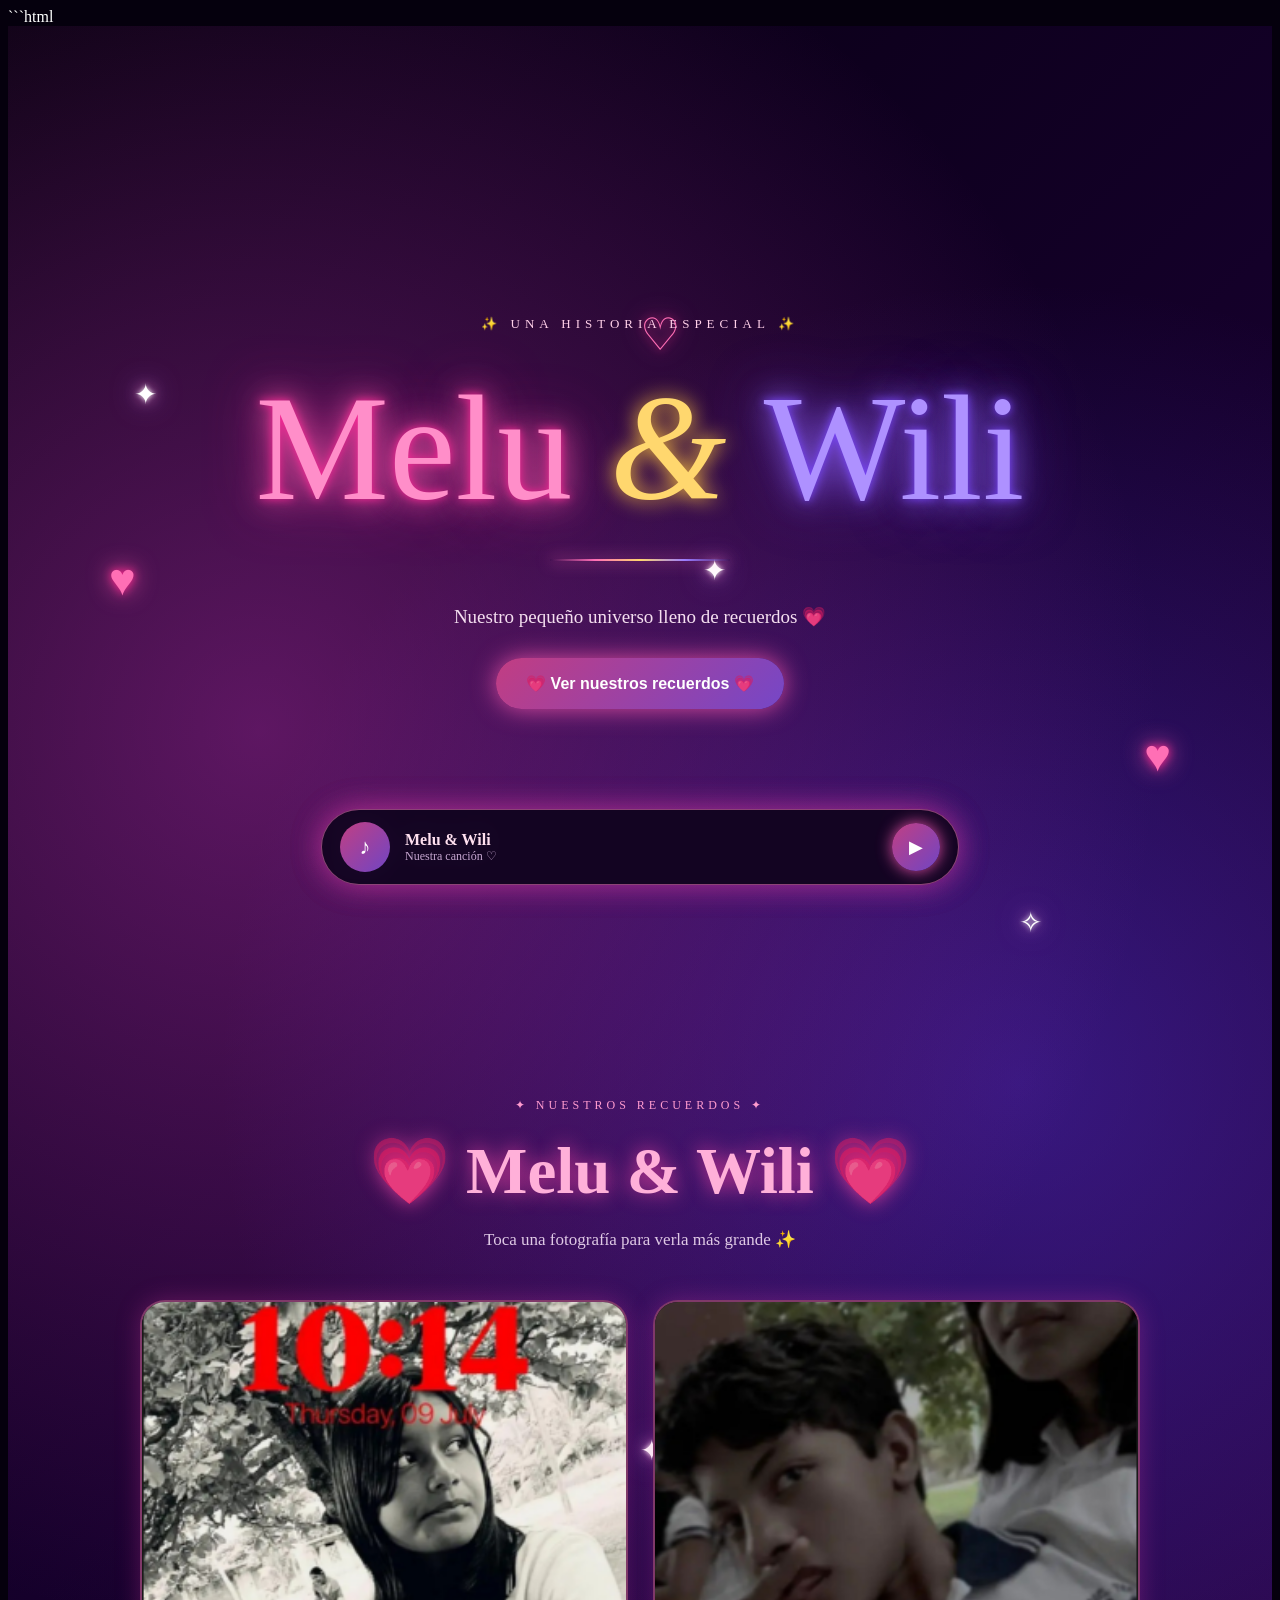
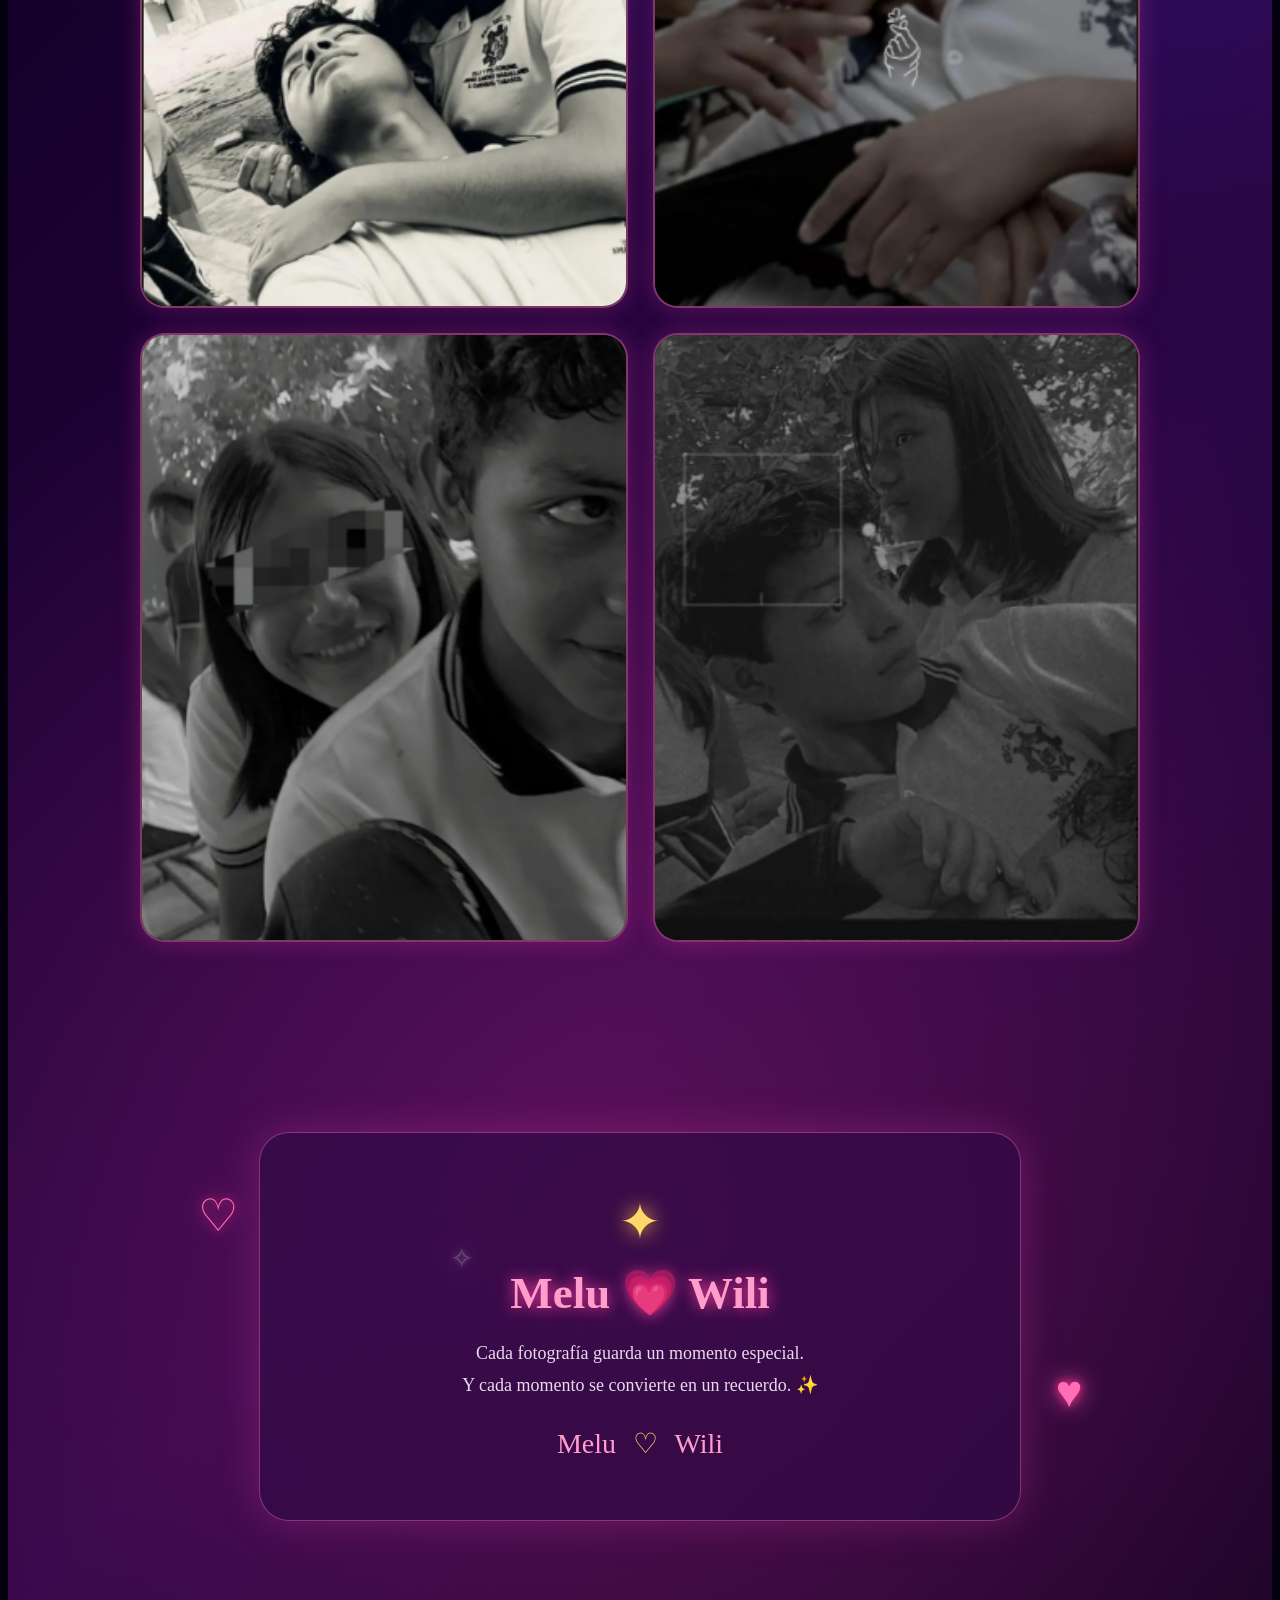
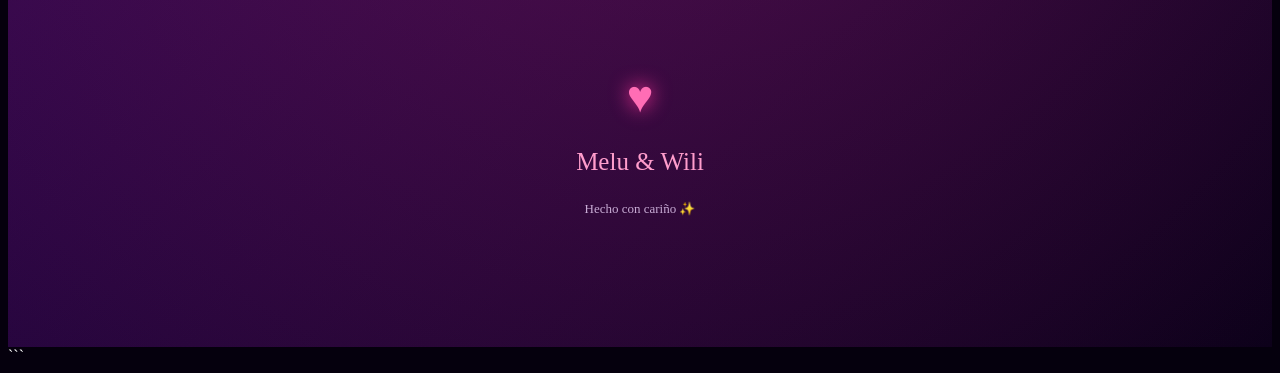
==== index.html @ 3454d833 "Refactor HTML structure and formatting" ====
```html
<!DOCTYPE html>
<html l
ang="es">

<head>


    <meta charset="UTF-8">

    <meta name="viewport"
          content="width=device-width, initial-scale=1.0">

    <title>💗 Melu & Wili 💗</title>

    <!-- CSS -->
    <link rel="stylesheet" href="./style.css">

</head>
<div class="reproductor">
    <div class="disco">♪</div>

    <div class="infoMusica">
        <strong>Melu & Wili</strong>
        <span>Nuestra canción ♡</span>
    </div>

    <button id="botonMusica">▶</button>

    <audio id="musica" src="./musica/cancion.mp3"></audio>
</div>

<script src="./script.js"></script>

<body>


    <!-- =================================
         FONDO GALAXIA
    ================================== -->

    <div class="galaxia">

        <div class="estrella estrella1">✦</div>
        <div class="estrella estrella2">✧</div>
        <div class="estrella estrella3">✦</div>
        <div class="estrella estrella4">✧</div>
        <div class="estrella estrella5">✦</div>
        <div class="estrella estrella6">✧</div>
        <div class="estrella estrella7">✦</div>
        <div class="estrella estrella8">✧</div>


        <div class="corazon corazon1">♥</div>
        <div class="corazon corazon2">♥</div>
        <div class="corazon corazon3">♡</div>
        <div class="corazon corazon4">♥</div>
        <div class="corazon corazon5">♡</div>


        <!-- =================================
             PORTADA
        ================================== -->

        <section class="portada">

            <p class="mini">
                ✨ UNA HISTORIA ESPECIAL ✨
            </p>


            <h1>

                <span class="melu">
                    Melu
                </span>

                <span class="y">
                    &
                </span>

                <span class="wili">
                    Wili
                </span>

            </h1>


            <div class="linea"></div>


            <p class="subtitulo">

                Nuestro pequeño universo
                lleno de recuerdos 💗

            </p>


            <button
                class="boton"
                onclick="irGaleria()">

                💗 Ver nuestros recuerdos 💗

            </button>

        </section>



        <!-- =================================
             GALERÍA
        ================================== -->

        <section
            id="galeria"
            class="seccion">

            <p class="etiqueta">
                ✦ NUESTROS RECUERDOS ✦
            </p>


            <h2>
                💗 Melu & Wili 💗
            </h2>


            <p class="descripcion">

                Toca una fotografía
                para verla más grande ✨

            </p>



            <div class="galeria">


                <!-- FOTO 1 -->

                <div
                    class="foto"
                    onclick="abrirFoto(0)">

                    <img
                        src="./fotos/foto1.webp"
                        alt="Melu y Wili foto 1">

                </div>



                <!-- FOTO 2 -->

                <div
                    class="foto"
                    onclick="abrirFoto(1)">

                    <img
                        src="./fotos/foto2.webp"
                        alt="Melu y Wili foto 2">

                </div>



                <!-- FOTO 3 -->

                <div
                    class="foto"
                    onclick="abrirFoto(2)">

                    <img
                        src="./fotos/foto3.webp"
                        alt="Melu y Wili foto 3">

                </div>



                <!-- FOTO 4 -->

                <div
                    class="foto"
                    onclick="abrirFoto(3)">

                    <img
                        src="./fotos/foto4.webp"
                        alt="Melu y Wili foto 4">

                </div>


            </div>

        </section>



        <!-- =================================
             MENSAJE
        ================================== -->

        <section class="mensaje">

            <div class="tarjeta">

                <div class="brillo">
                    ✦
                </div>


                <h2>
                    Melu 💗 Wili
                </h2>


                <p>

                    Cada fotografía guarda
                    un momento especial.

                    <br>

                    Y cada momento se convierte
                    en un recuerdo. ✨

                </p>


                <div class="firma">

                    Melu
                    <span>♡</span>
                    Wili

                </div>

            </div>

        </section>



        <!-- =================================
             REPRODUCTOR
        ================================== -->

        <div class="reproductor">

            <div class="disco">
                ♪
            </div>


            <div class="infoMusica">

                <strong>
                    Melu & Wili
                </strong>

                <span>
                    Nuestra canción ♡
                </span>

            </div>


            <button
                id="botonMusica">

                ▶

            </button>


            <audio
                id="musica"
                src="./musica/cancion.mp3">
            </audio>

        </div>



        <!-- =================================
             VISOR DE FOTOS
        ================================== -->

        <div
            id="visor"
            class="visor">


            <button
                class="cerrar"
                onclick="cerrarFoto()">

                ×

            </button>


            <button
                class="flecha izquierda"
                onclick="fotoAnterior()">

                ‹

            </button>


            <img
                id="fotoGrande"
                src=""
                alt="Foto grande">


            <button
                class="flecha derecha"
                onclick="fotoSiguiente()">

                ›

            </button>


            <div
                id="contador">

                1 / 4

            </div>

        </div>



        <!-- =================================
             PIE DE PÁGINA
        ================================== -->

        <footer>

            <div>
                ♥
            </div>

            <p>
                Melu & Wili
            </p>

            <span>
                Hecho con cariño ✨
            </span>

        </footer>


    </div>


    <!-- JAVASCRIPT -->

    <script src="./script.js"></script>


</body>

</html>
```
---- style.css ----
```css
/* =========================================
   MELU & WILI
   GALAXIA
========================================= */

* {
    box-sizing: border-box;
    margin: 0;
    padding: 0;
}


html {
    scroll-behavior: smooth;
}


body {

    min-height: 100vh;

    font-family:
        Georgia,
        "Times New Roman",
        serif;

    background: #05000d;

    color: white;

}


/* =========================================
   GALAXIA
========================================= */

.galaxia {

    min-height: 100vh;

    position: relative;

    overflow: hidden;

    background:

        radial-gradient(
            circle at 20% 20%,
            rgba(190, 50, 180, .45),
            transparent 30%
        ),

        radial-gradient(
            circle at 80% 30%,
            rgba(90, 50, 220, .45),
            transparent 30%
        ),

        radial-gradient(
            circle at 50% 80%,
            rgba(240, 50, 150, .25),
            transparent 35%
        ),

        linear-gradient(
            135deg,
            #05000d,
            #15002b,
            #2b0647,
            #090018
        );

}


/* =========================================
   ESTRELLAS
========================================= */

.estrella {

    position: absolute;

    color: white;

    font-size: 28px;

    text-shadow:

        0 0 5px white,
        0 0 15px #ff8bd7,
        0 0 30px #b77cff;

    animation:
        parpadear 2s infinite alternate;

    z-index: 1;

}


.estrella1 {
    top: 10%;
    left: 10%;
}

.estrella2 {
    top: 25%;
    left: 80%;
    animation-delay: .5s;
}

.estrella3 {
    top: 50%;
    left: 15%;
    animation-delay: 1s;
}

.estrella4 {
    top: 70%;
    left: 85%;
    animation-delay: 1.5s;
}

.estrella5 {
    top: 40%;
    left: 50%;
    animation-delay: .7s;
}

.estrella6 {
    top: 80%;
    left: 35%;
    animation-delay: 1.2s;
}

.estrella7 {
    top: 15%;
    left: 55%;
    animation-delay: .3s;
}

.estrella8 {
    top: 60%;
    left: 70%;
    animation-delay: 1.7s;
}


@keyframes parpadear {

    from {
        opacity: .25;
        transform: scale(.7);
    }

    to {
        opacity: 1;
        transform: scale(1.2);
    }

}


/* =========================================
   CORAZONES
========================================= */

.corazon {

    position: absolute;

    color: #ff6fb5;

    font-size: 45px;

    text-shadow:

        0 0 10px #ff258e,
        0 0 25px #ff5db0;

    animation:
        flotar 5s ease-in-out infinite;

    z-index: 1;

}


.corazon1 {
    left: 8%;
    top: 15%;
}

.corazon2 {
    right: 8%;
    top: 20%;
    animation-delay: 1s;
}

.corazon3 {
    left: 15%;
    bottom: 20%;
    animation-delay: 2s;
}

.corazon4 {
    right: 15%;
    bottom: 15%;
    animation-delay: 3s;
}

.corazon5 {
    left: 50%;
    top: 8%;
    animation-delay: 1.5s;
}


@keyframes flotar {

    0%,
    100% {

        transform:
            translateY(0)
            rotate(-5deg);

    }

    50% {

        transform:
            translateY(-30px)
            rotate(8deg);

    }

}


/* =========================================
   PORTADA
========================================= */

.portada {

    min-height: 100vh;

    position: relative;

    z-index: 5;

    display: flex;

    flex-direction: column;

    align-items: center;

    justify-content: center;

    text-align: center;

    padding: 30px;

}


.mini {

    color: #ffd0e9;

    font-size: 13px;

    letter-spacing: 5px;

    margin-bottom: 20px;

}


.portada h1 {

    font-size:
        clamp(
            65px,
            14vw,
            150px
        );

    font-weight: normal;

    margin: 10px;

}


.melu {

    color: #ff8ec9;

    text-shadow:

        0 0 10px #ff2798,
        0 0 30px #ff62b0,
        0 0 60px #d52291;

}


.y {

    color: #ffd76e;

    font-style: italic;

    text-shadow:
        0 0 20px #ffc43d;

}


.wili {

    color: #ae91ff;

    text-shadow:

        0 0 10px #7a46ff,
        0 0 30px #996fff,
        0 0 60px #6334d6;

}


.linea {

    width: 180px;

    height: 2px;

    margin: 15px auto;

    background:
        linear-gradient(
            90deg,
            transparent,
            #ff6eb7,
            #ffd66d,
            #9b7cff,
            transparent
        );

    box-shadow:
        0 0 15px #ff6db7;

}


.subtitulo {

    max-width: 600px;

    margin: 25px auto;

    color: #f5dff0;

    font-size: 19px;

    line-height: 1.7;

}


.boton {

    padding:
        16px 30px;

    border: none;

    border-radius: 50px;

    cursor: pointer;

    color: white;

    font-size: 16px;

    font-weight: bold;

    background:

        linear-gradient(
            135deg,
            #c23d82,
            #7547c7
        );

    box-shadow:
        0 0 25px #db4ca1;

    transition: .3s;

}


.boton:hover {

    transform: scale(1.07);

    box-shadow:
        0 0 40px #ff6db7;

}


/* =========================================
   GALERÍA
========================================= */

.seccion {

    position: relative;

    z-index: 5;

    padding:
        100px 20px;

    text-align: center;

}


.etiqueta {

    color: #ff9bcf;

    letter-spacing: 4px;

    font-size: 12px;

}


.seccion h2 {

    margin: 20px 0;

    font-size:
        clamp(
            35px,
            7vw,
            65px
        );

    color: #ffb0d9;

    text-shadow:
        0 0 20px #d83d99;

}


.descripcion {

    color: #dfc9e5;

    font-size: 17px;

}


.galeria {

    max-width: 1000px;

    margin:
        50px auto 0;

    display: grid;

    grid-template-columns:
        repeat(2, 1fr);

    gap: 25px;

}


/* =========================================
   FOTOS
========================================= */

.foto {

    position: relative;

    overflow: hidden;

    aspect-ratio: 4 / 5;

    border-radius: 25px;

    cursor: pointer;

    background: #160623;

    border:
        2px solid
        rgba(
            255,
            120,
            190,
            .45
        );

    box-shadow:
        0 0 25px
        rgba(
            225,
            60,
            170,
            .3
        );

    transition:
        transform .4s,
        box-shadow .4s;

}


.foto:hover {

    transform:
        translateY(-8px)
        scale(1.02);

    box-shadow:
        0 0 40px #e348a2;

}


.foto img {

    width: 100%;

    height: 100%;

    display: block;

    object-fit: cover;

    transition:
        transform .5s;

}


.foto:hover img {

    transform: scale(1.08);

}


/* =========================================
   MENSAJE
========================================= */

.mensaje {

    position: relative;

    z-index: 5;

    padding:
        90px 20px;

    text-align: center;

}


.tarjeta {

    max-width: 700px;

    margin: auto;

    padding: 60px 30px;

    border-radius: 30px;

    background:
        rgba(
            50,
            10,
            70,
            .75
        );

    border:
        1px solid
        rgba(
            255,
            120,
            190,
            .4
        );

    box-shadow:
        0 0 40px
        rgba(
            220,
            60,
            170,
            .3
        );

}


.brillo {

    font-size: 50px;

    color: #ffd76b;

    text-shadow:
        0 0 20px #ffc13e;

}


.tarjeta h2 {

    margin: 15px;

    font-size: 45px;

    color: #ff9dcc;

    text-shadow:
        0 0 15px #ff3e9e;

}


.tarjeta p {

    color: #ead9ed;

    font-size: 18px;

    line-height: 1.8;

}


.firma {

    margin-top: 25px;

    color: #ff9dcc;

    font-size: 28px;

}


.firma span {

    color: #ffd76b;

    margin: 0 10px;

}


/* =========================================
   REPRODUCTOR
========================================= */

.reproductor {

    position: fixed;

    bottom: 15px;

    left: 50%;

    transform: translateX(-50%);

    width:
        min(
            90%,
            600px
        );

    z-index: 100;

    display: flex;

    align-items: center;

    gap: 15px;

    padding: 12px 18px;

    border-radius: 60px;

    background:
        rgba(
            20,
            5,
            35,
            .94
        );

    border:
        1px solid
        rgba(
            255,
            130,
            200,
            .5
        );

    box-shadow:
        0 0 30px
        rgba(
            220,
            60,
            170,
            .4
        );

    backdrop-filter:
        blur(10px);

}


.disco {

    width: 50px;

    height: 50px;

    flex-shrink: 0;

    display: flex;

    align-items: center;

    justify-content: center;

    border-radius: 50%;

    background:
        linear-gradient(
            135deg,
            #c13f83,
            #7045c4
        );

    font-size: 22px;

}


.infoMusica {

    flex: 1;

    display: flex;

    flex-direction: column;

    text-align: left;

}


.infoMusica strong {

    color: #ffe0ef;

}


.infoMusica span {

    color: #c7a7d1;

    font-size: 12px;

}


#botonMusica {

    width: 48px;

    height: 48px;

    flex-shrink: 0;

    border: none;

    border-radius: 50%;

    cursor: pointer;

    background:
        linear-gradient(
            135deg,
            #c13f83,
            #7045c4
        );

    color: white;

    font-size: 18px;

    box-shadow:
        0 0 15px #dd4da2;

}


/* =========================================
   VISOR
========================================= */

.visor {

    position: fixed;

    inset: 0;

    z-index: 1000;

    display: flex;

    align-items: center;

    justify-content: center;

    background:
        rgba(
            3,
            0,
            10,
            .96
        );

    opacity: 0;

    visibility: hidden;

    transition: .35s;

}


.visor.activo {

    opacity: 1;

    visibility: visible;

}


#fotoGrande {

    max-width: 82%;

    max-height: 80vh;

    border-radius: 20px;

    object-fit: contain;

    box-shadow:
        0 0 45px #e84ba4;

    transform:
        scale(.5);

    transition:
        transform .4s;

}


.visor.activo #fotoGrande {

    transform:
        scale(1);

}


.cerrar {

    position: absolute;

    top: 20px;

    right: 25px;

    width: 50px;

    height: 50px;

    border: none;

    border-radius: 50%;

    cursor: pointer;

    background: white;

    color: #63254b;

    font-size: 30px;

}


.flecha {

    position: absolute;

    top: 50%;

    width: 50px;

    height: 50px;

    border: none;

    border-radius: 50%;

    cursor: pointer;

    background: white;

    color: #63254b;

    font-size: 35px;

}


.izquierda {
    left: 20px;
}


.derecha {
    right: 20px;
}


#contador {

    position: absolute;

    bottom: 25px;

    color: #ffd8eb;

}


/* =========================================
   FOOTER
========================================= */

footer {

    position: relative;

    z-index: 5;

    text-align: center;

    padding:
        60px 20px 130px;

}


footer div {

    color: #ff6db5;

    font-size: 45px;

    text-shadow:
        0 0 20px #ff329a;

}


footer p {

    color: #ff9dcc;

    font-size: 25px;

}


footer span {

    color: #c8acd5;

    font-size: 13px;

}


/* =========================================
   CELULAR
========================================= */

@media (max-width: 650px) {

    .portada h1 {

        font-size: 58px;

    }


    .subtitulo {

        font-size: 16px;

    }


    .galeria {

        gap: 12px;

    }


    .foto {

        border-radius: 15px;

    }


    #fotoGrande {

        max-width: 90%;

    }


    .flecha {

        width: 42px;

        height: 42px;

        font-size: 28px;

    }


    .izquierda {

        left: 8px;

    }


    .derecha {

        right: 8px;

    }


    .infoMusica span {

        display: none;

    }

}
```
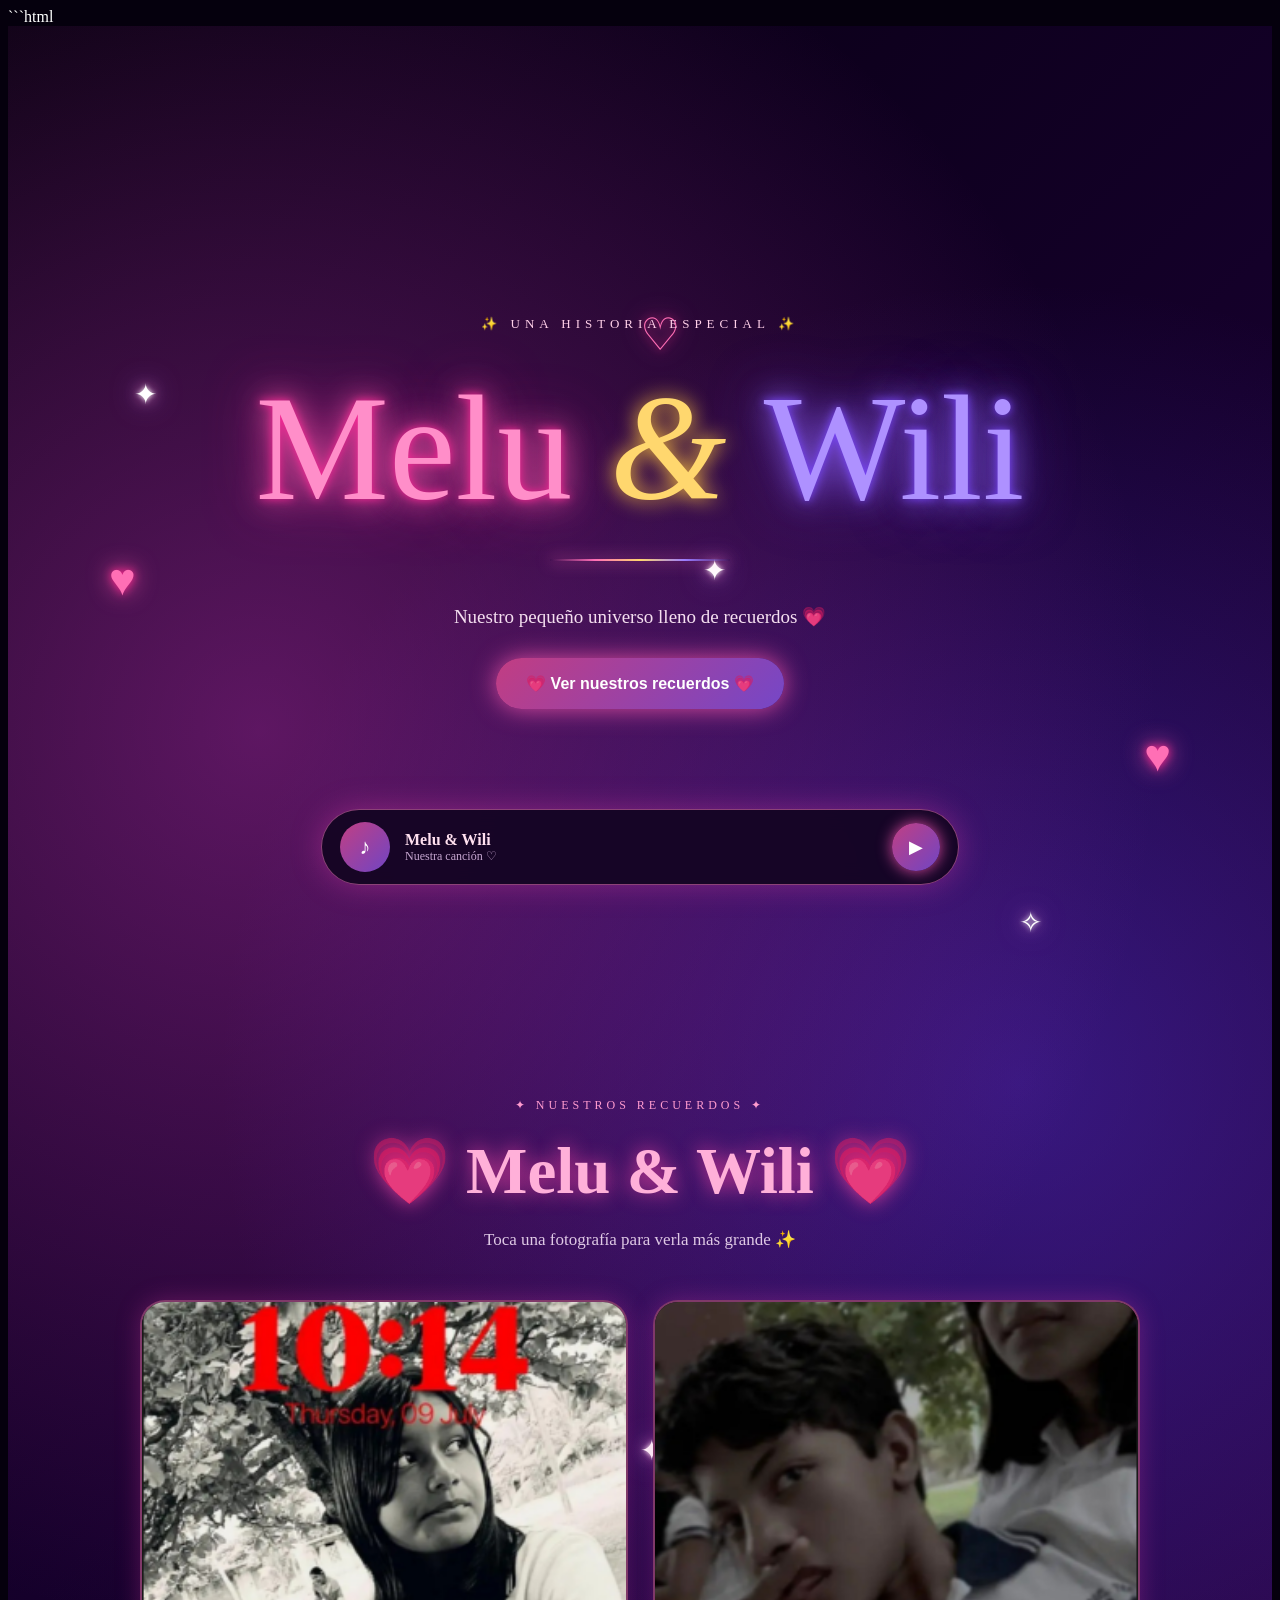
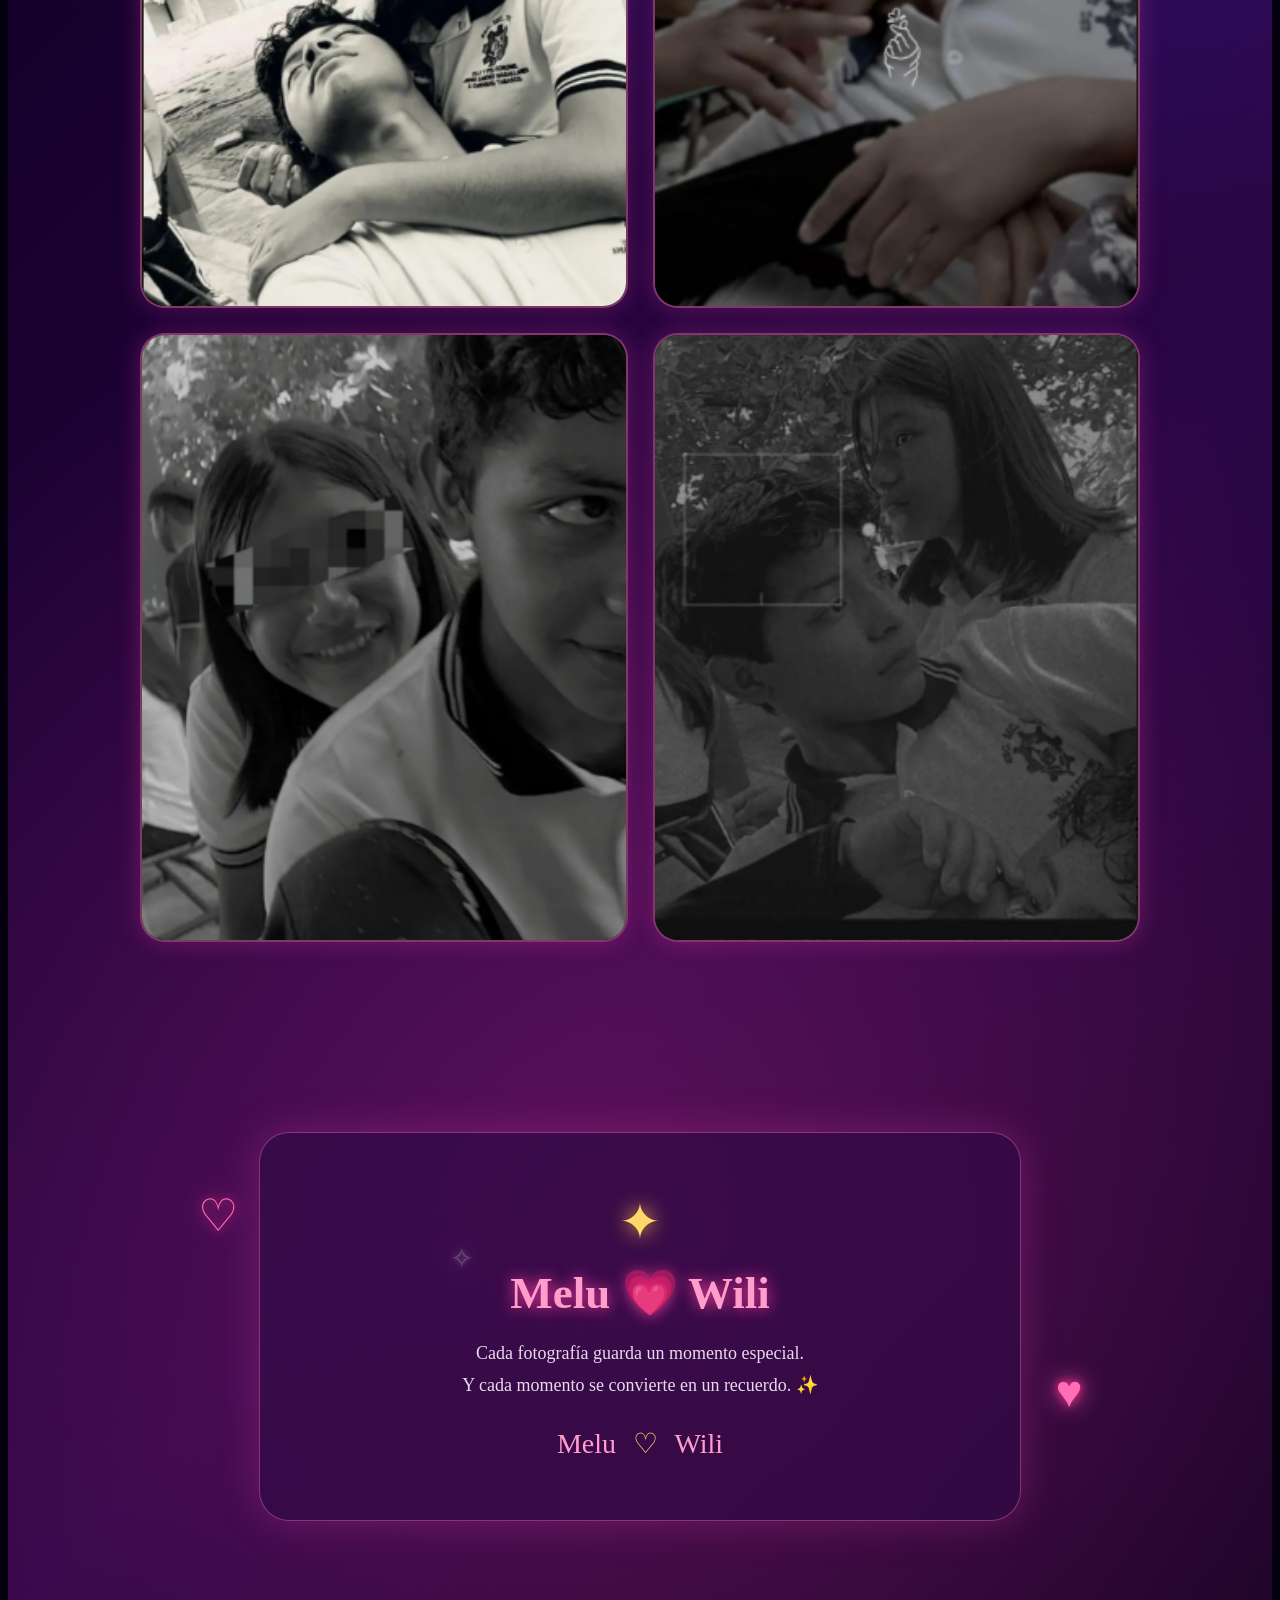
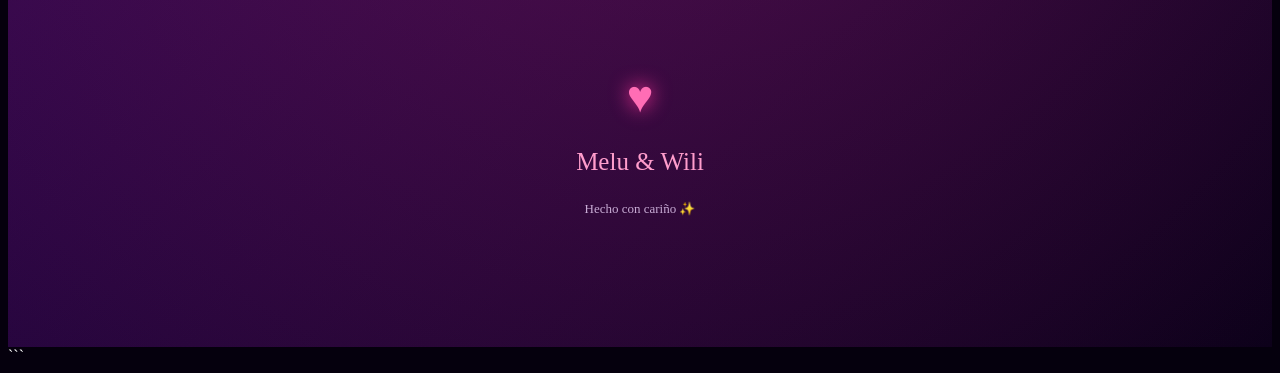
==== commit b35c5bd1: "Add files via upload" ====
--- a/index.html
+++ b/index.html
@@ -17,20 +17,7 @@
     <link rel="stylesheet" href="./style.css">
 
 </head>
-<div class="reproductor">
-    <div class="disco">♪</div>
-
-    <div class="infoMusica">
-        <strong>Melu & Wili</strong>
-        <span>Nuestra canción ♡</span>
-    </div>
-
-    <button id="botonMusica">▶</button>
-
-    <audio id="musica" src="./musica/cancion.mp3"></audio>
-</div>
-
-<script src="./script.js"></script>
+
 
 <body>
 
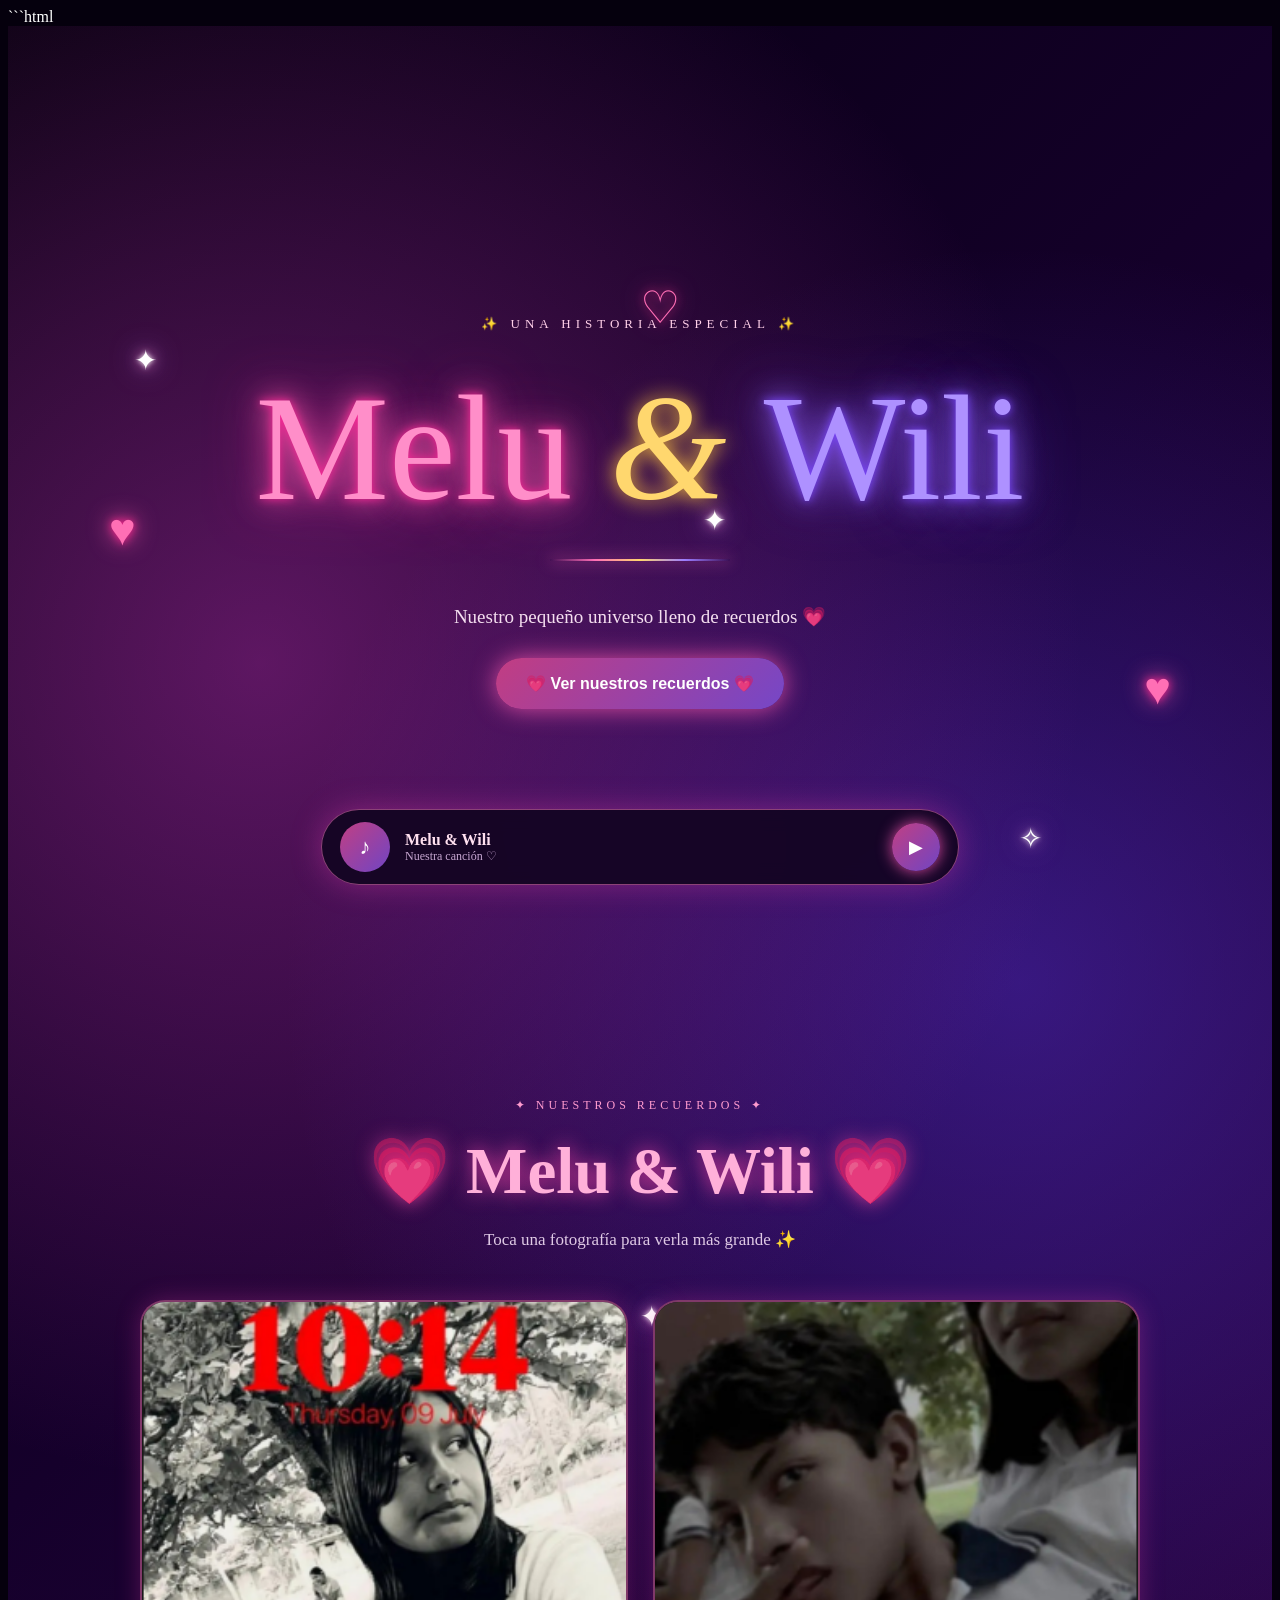
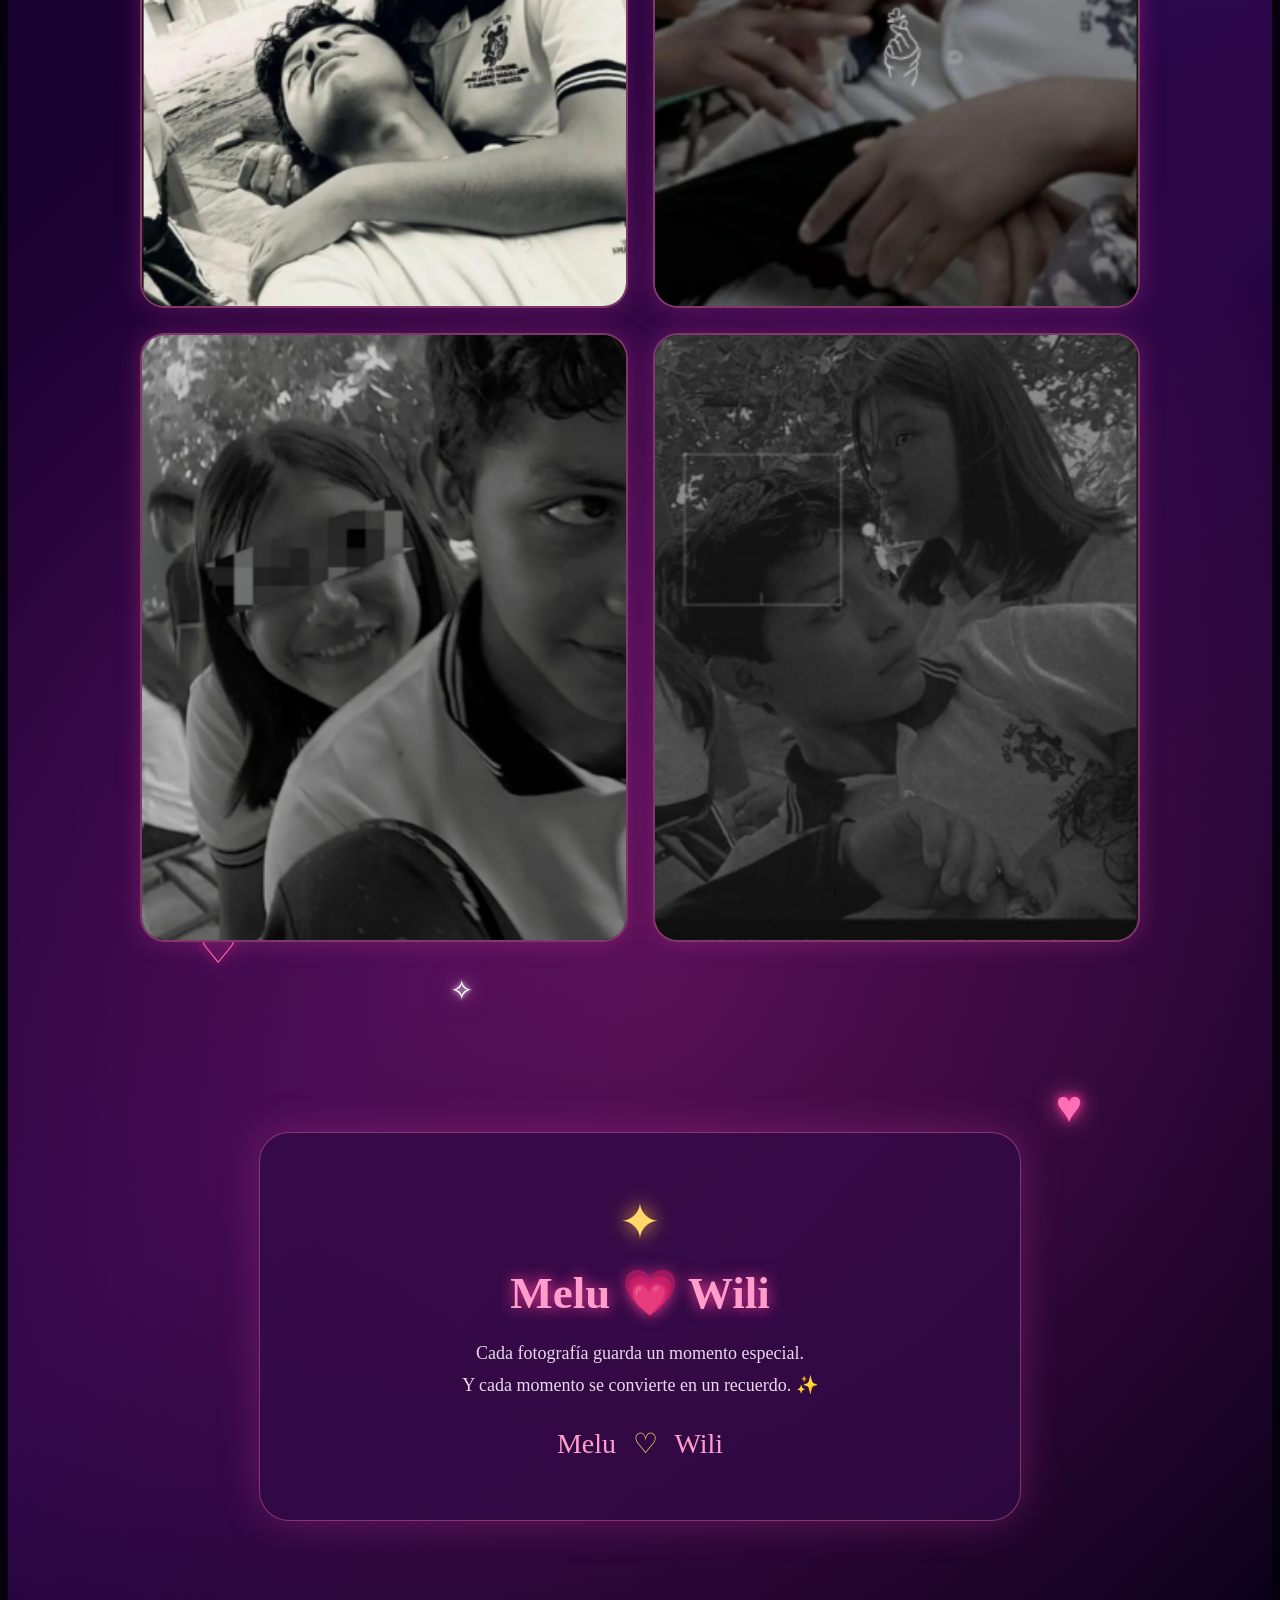
==== commit 9e0124f2: "Add files via upload" ====
--- a/index.html
+++ b/index.html
@@ -238,124 +238,17 @@
 
         <div class="reproductor">
 
-            <div class="disco">
-                ♪
-            </div>
-
-
-            <div class="infoMusica">
-
-                <strong>
-                    Melu & Wili
-                </strong>
-
-                <span>
-                    Nuestra canción ♡
-                </span>
-
-            </div>
-
-
-            <button
-                id="botonMusica">
-
-                ▶
-
-            </button>
-
-
-            <audio
-                id="musica"
-                src="./musica/cancion.mp3">
-            </audio>
-
-        </div>
-
-
-
-        <!-- =================================
-             VISOR DE FOTOS
-        ================================== -->
-
-        <div
-            id="visor"
-            class="visor">
-
-
-            <button
-                class="cerrar"
-                onclick="cerrarFoto()">
-
-                ×
-
-            </button>
-
-
-            <button
-                class="flecha izquierda"
-                onclick="fotoAnterior()">
-
-                ‹
-
-            </button>
-
-
-            <img
-                id="fotoGrande"
-                src=""
-                alt="Foto grande">
-
-
-            <button
-                class="flecha derecha"
-                onclick="fotoSiguiente()">
-
-                ›
-
-            </button>
-
-
-            <div
-                id="contador">
-
-                1 / 4
-
-            </div>
-
-        </div>
-
-
-
-        <!-- =================================
-             PIE DE PÁGINA
-        ================================== -->
-
-        <footer>
-
-            <div>
-                ♥
-            </div>
-
-            <p>
-                Melu & Wili
-            </p>
-
-            <span>
-                Hecho con cariño ✨
-            </span>
-
-        </footer>
-
-
+    <div class="disco">♪</div>
+
+    <div class="infoMusica">
+        <strong>Melu & Wili</strong>
+        <span>Nuestra canción ♡</span>
     </div>
 
-
-    <!-- JAVASCRIPT -->
-
-    <script src="./script.js"></script>
-
-
-</body>
-
-</html>
-```
+    <button id="botonMusica" type="button">▶</button>
+
+    <audio id="musica">
+        <source src="./musica/cancion.mp3" type="audio/mpeg">
+    </audio>
+
+</div>
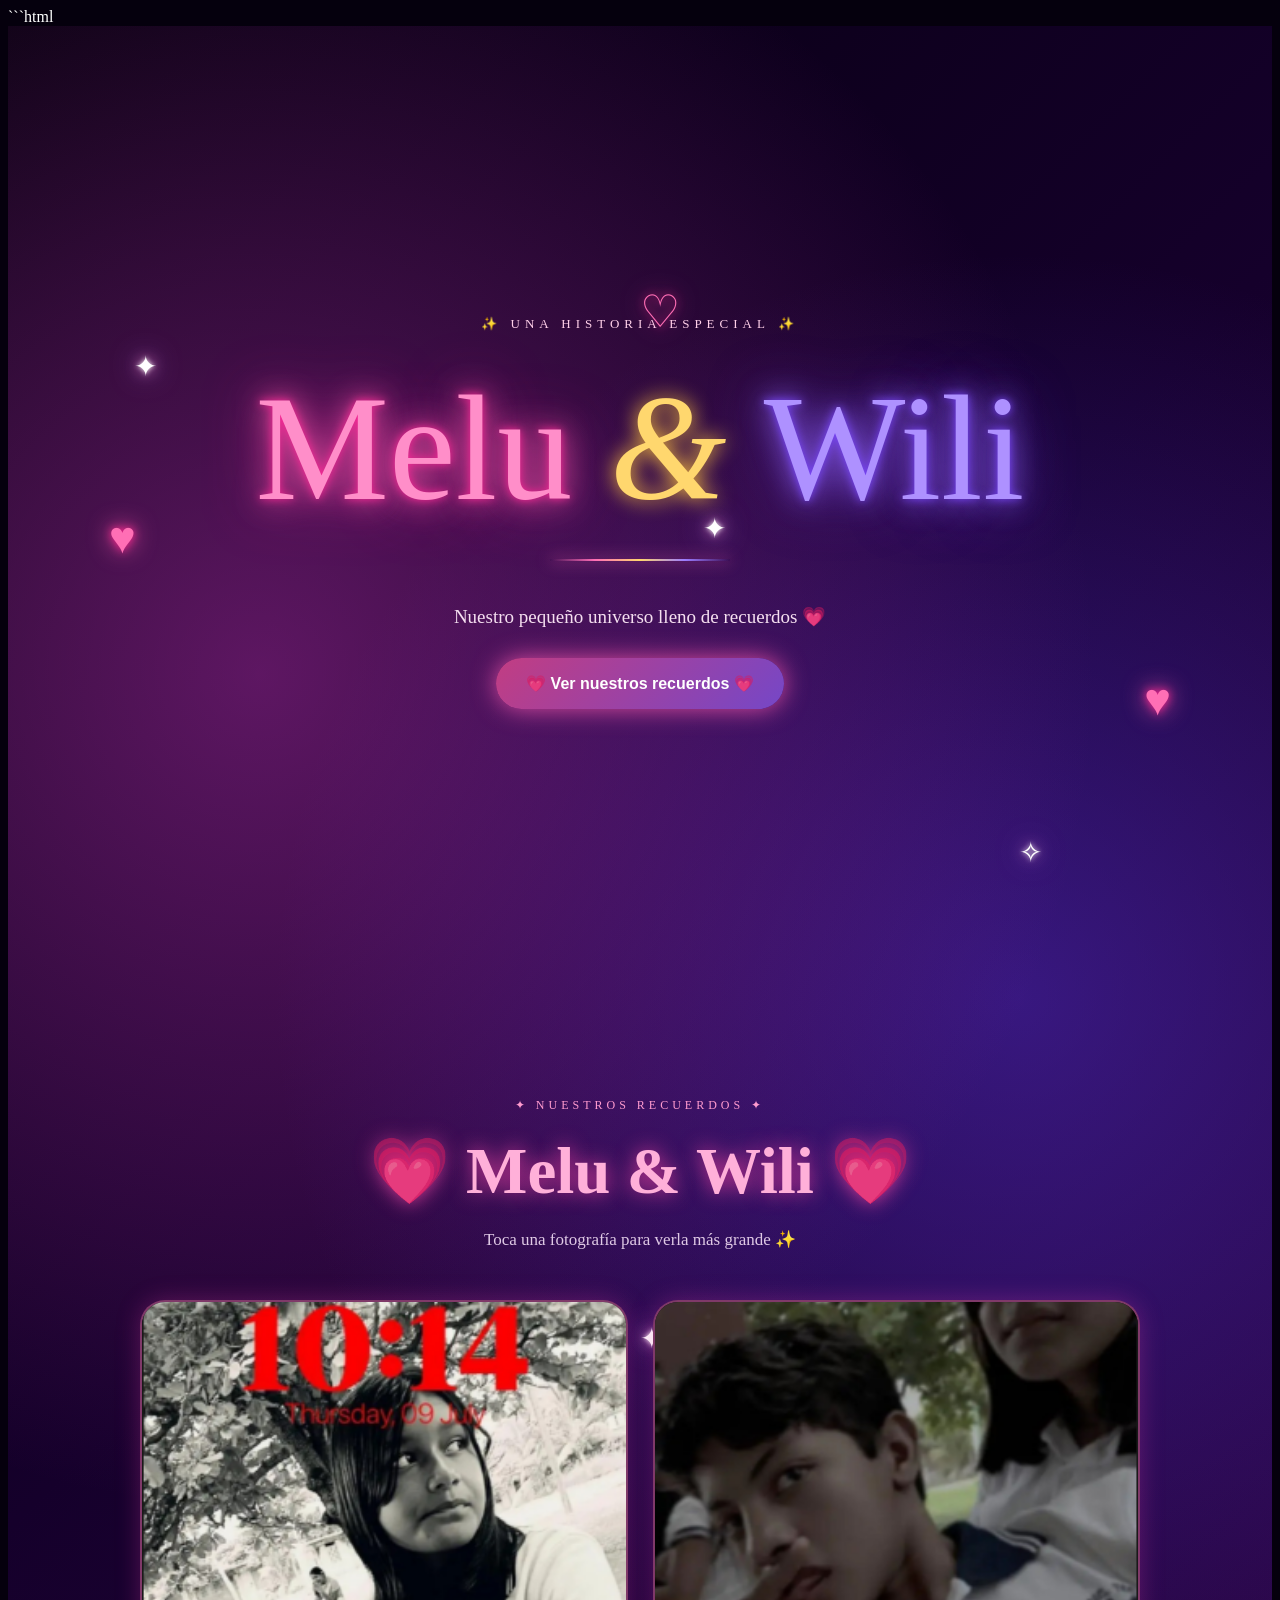
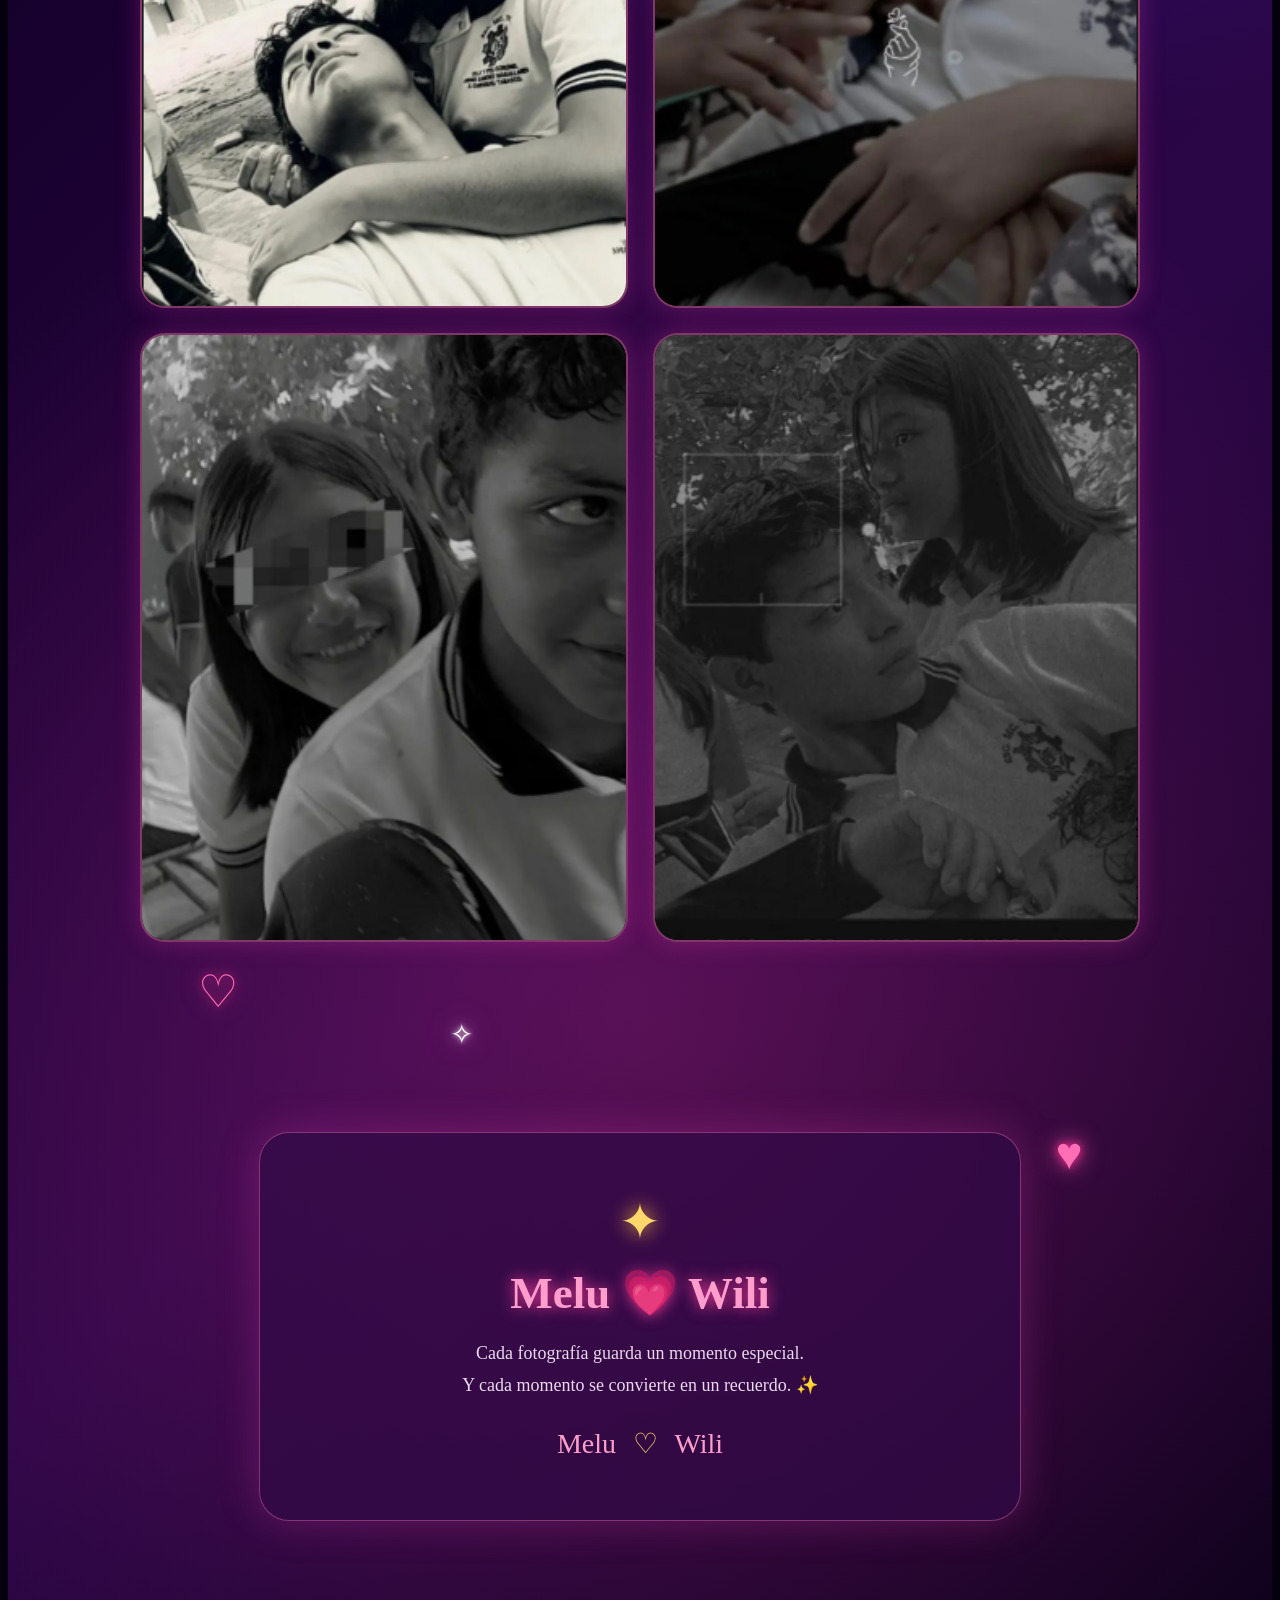
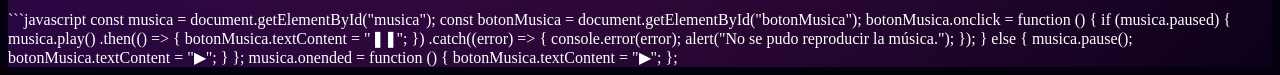
==== commit 7a9ddf1c: "Add files via upload" ====
--- a/index.html
+++ b/index.html
@@ -235,20 +235,32 @@
         <!-- =================================
              REPRODUCTOR
         ================================== -->
-
-        <div class="reproductor">
-
-    <div class="disco">♪</div>
-
-    <div class="infoMusica">
-        <strong>Melu & Wili</strong>
-        <span>Nuestra canción ♡</span>
-    </div>
-
-    <button id="botonMusica" type="button">▶</button>
-
-    <audio id="musica">
-        <source src="./musica/cancion.mp3" type="audio/mpeg">
-    </audio>
-
-</div>+```javascript
+const musica = document.getElementById("musica");
+const botonMusica = document.getElementById("botonMusica");
+
+botonMusica.onclick = function () {
+
+    if (musica.paused) {
+
+        musica.play()
+            .then(() => {
+                botonMusica.textContent = "❚❚";
+            })
+            .catch((error) => {
+                console.error(error);
+                alert("No se pudo reproducir la música.");
+            });
+
+    } else {
+
+        musica.pause();
+        botonMusica.textContent = "▶";
+
+    }
+
+};
+
+musica.onended = function () {
+    botonMusica.textContent = "▶";
+};
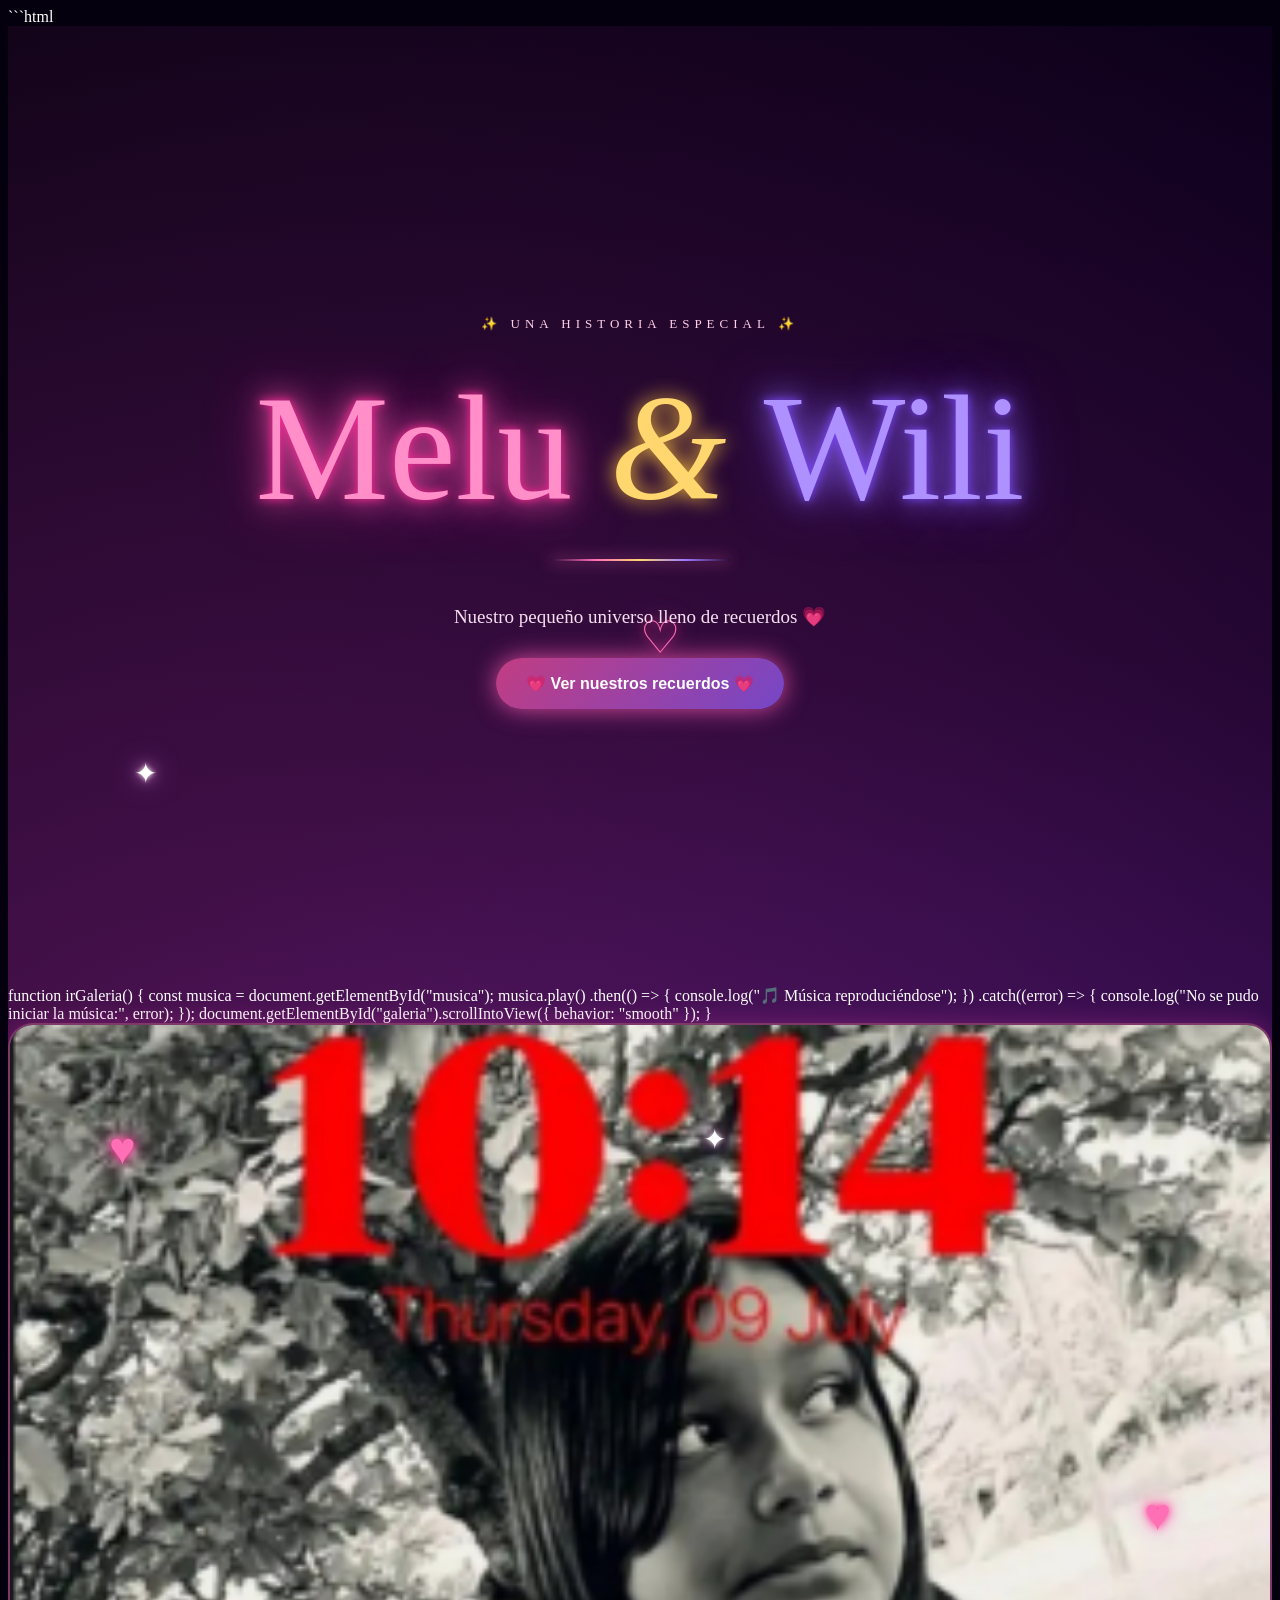
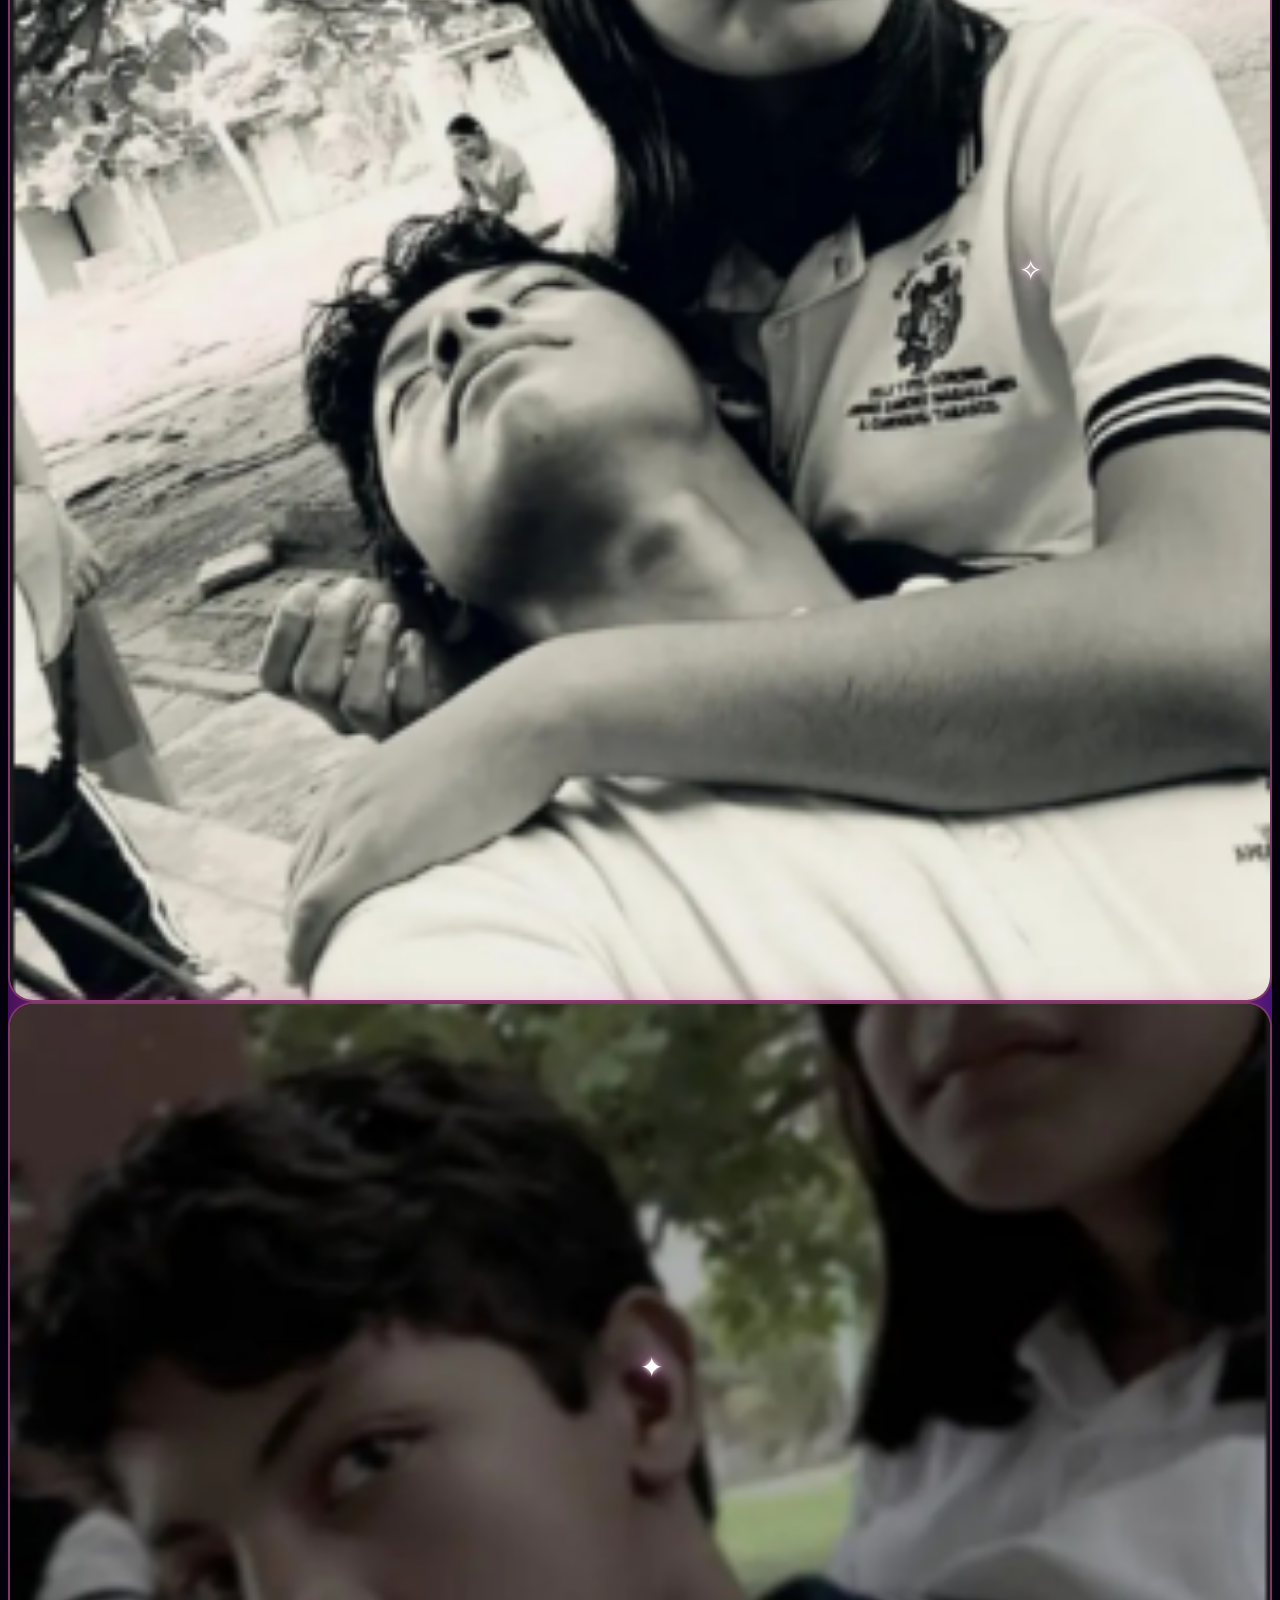
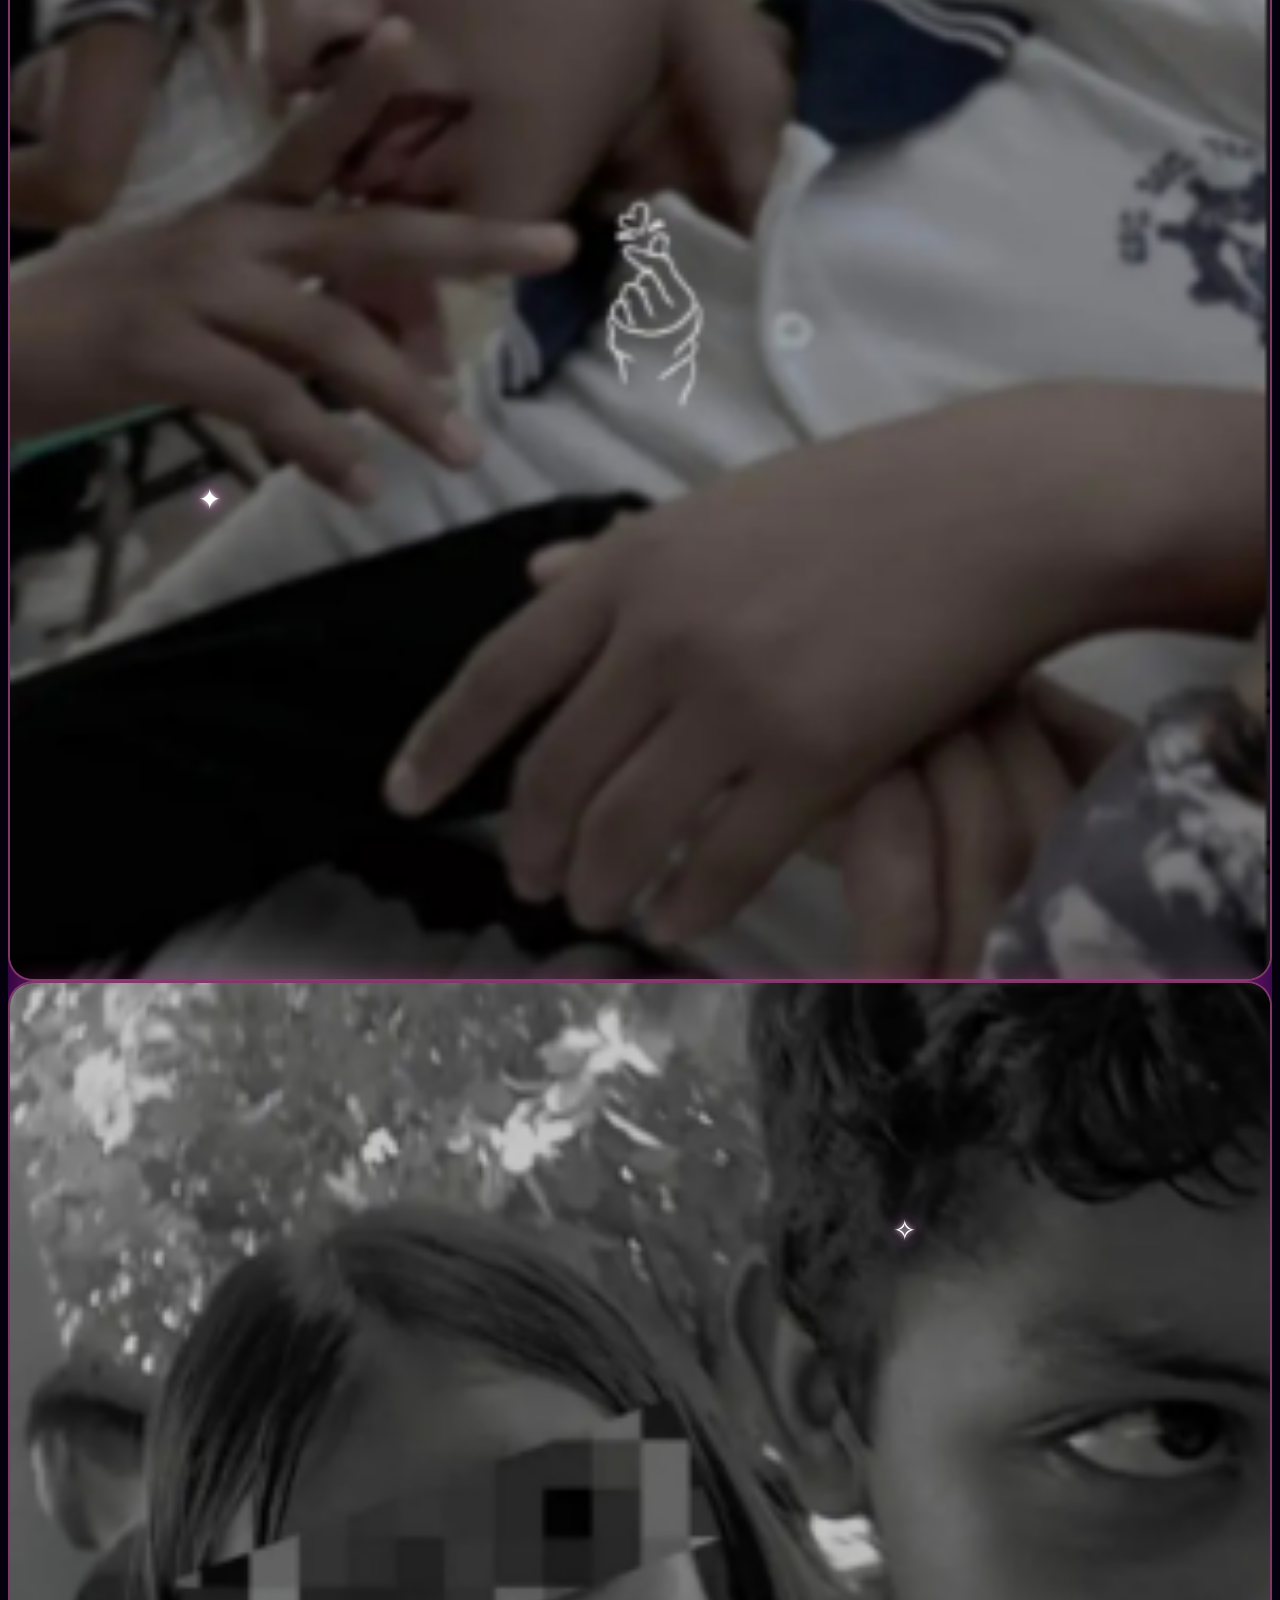
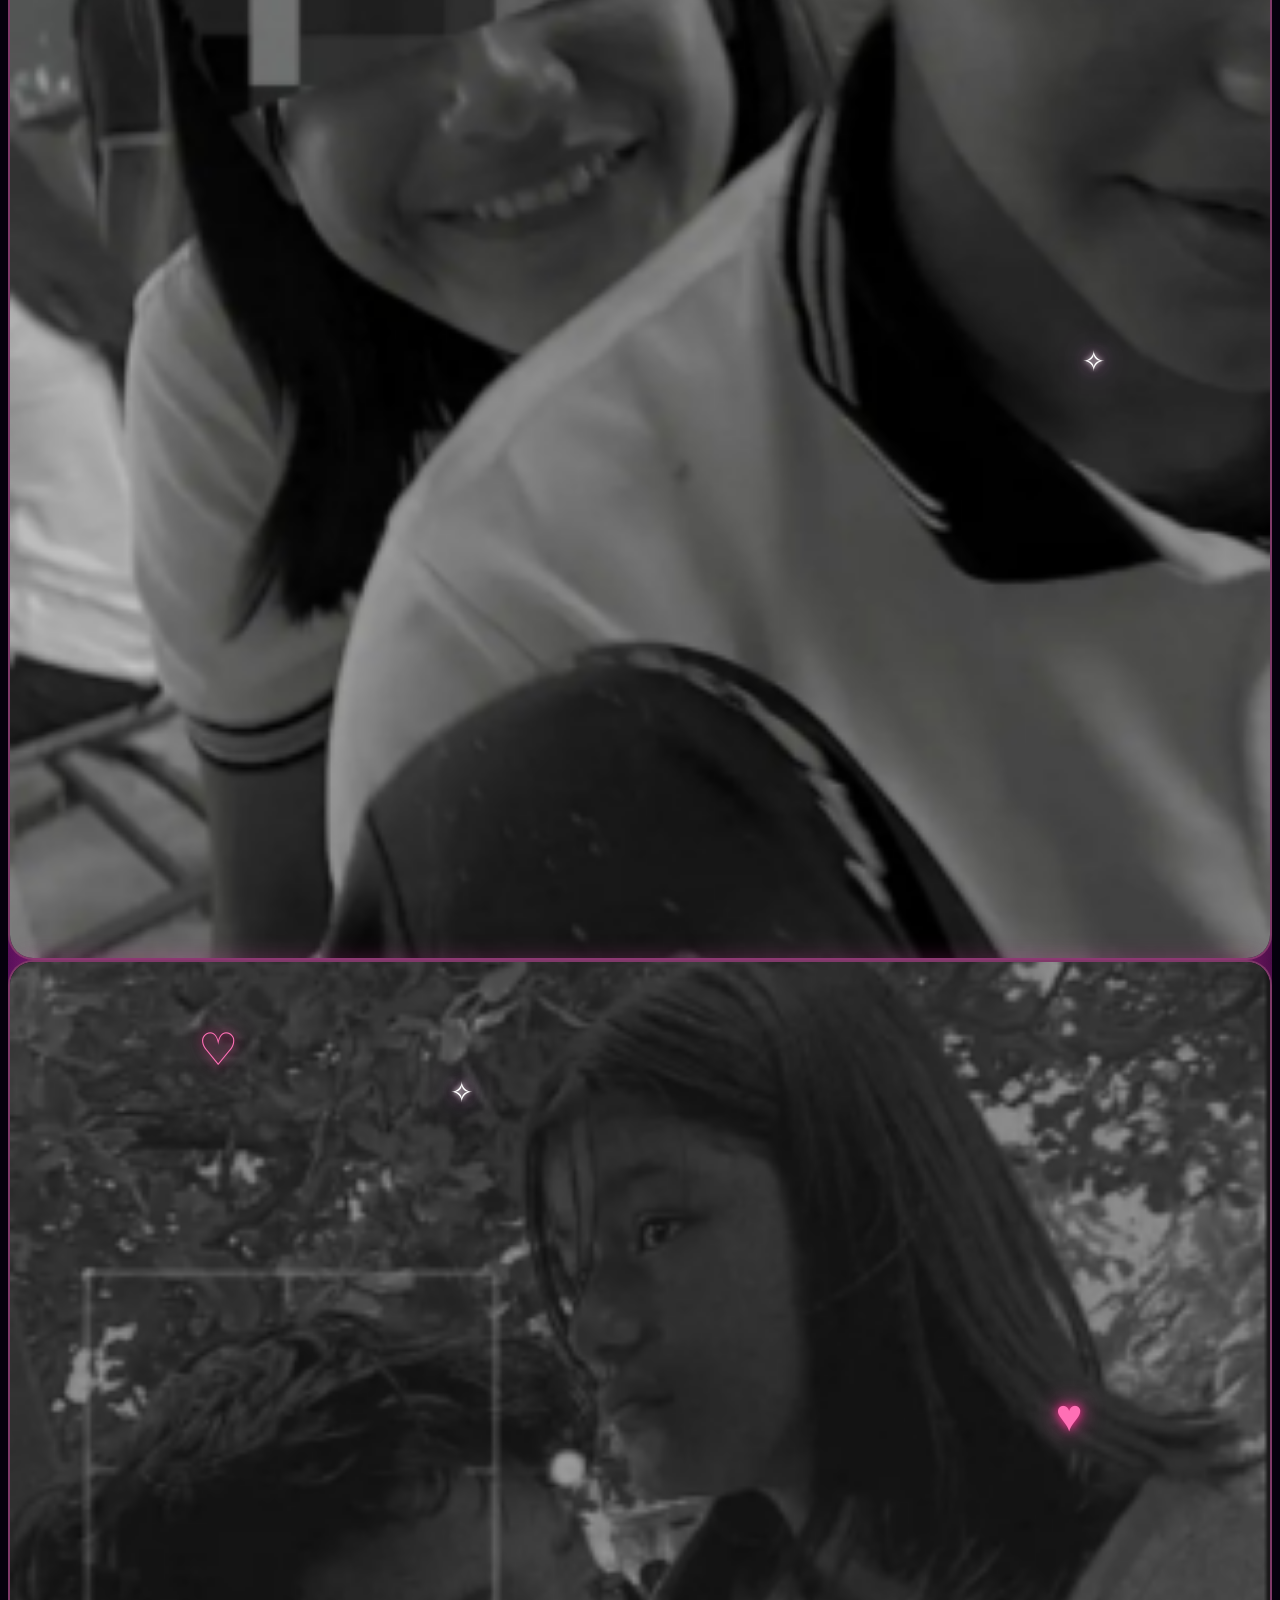
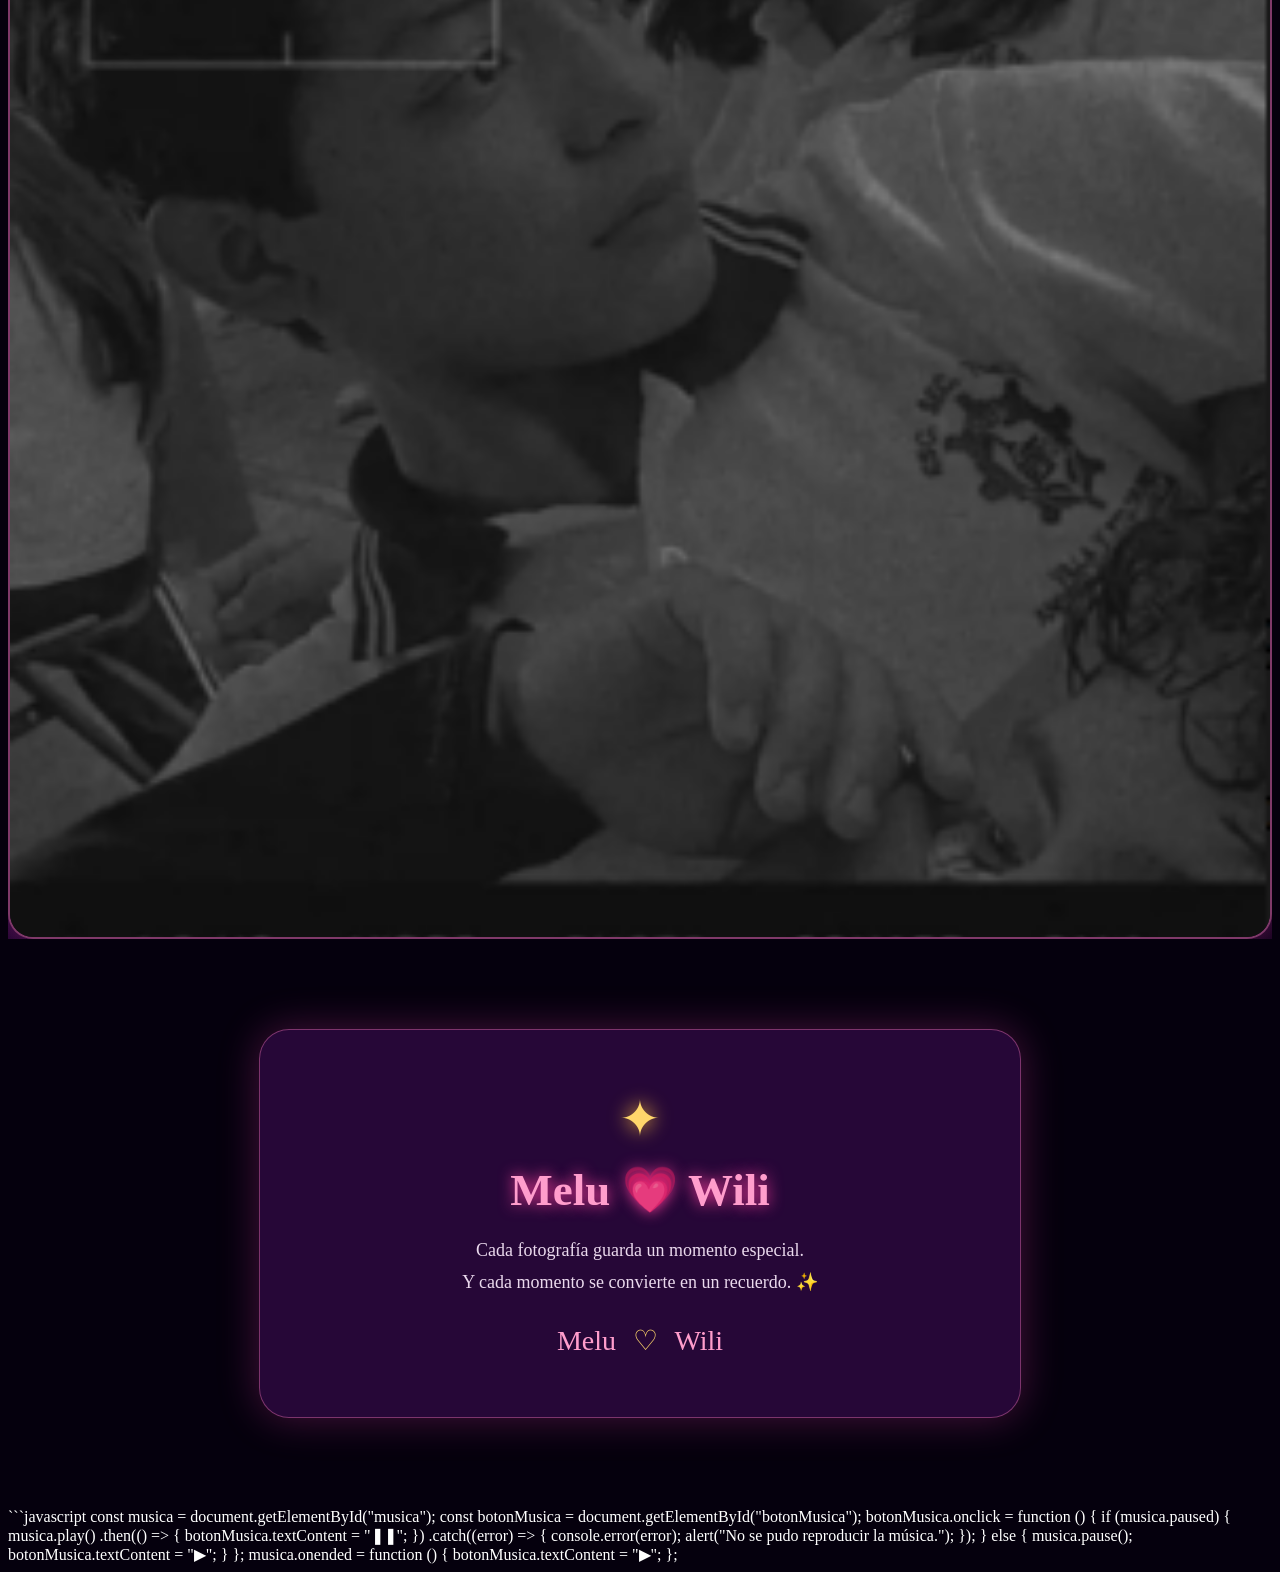
==== commit 103a8f5c: "Add files via upload" ====
--- a/index.html
+++ b/index.html
@@ -100,33 +100,22 @@
              GALERÍA
         ================================== -->
 
-        <section
-            id="galeria"
-            class="seccion">
-
-            <p class="etiqueta">
-                ✦ NUESTROS RECUERDOS ✦
-            </p>
-
-
-            <h2>
-                💗 Melu & Wili 💗
-            </h2>
-
-
-            <p class="descripcion">
-
-                Toca una fotografía
-                para verla más grande ✨
-
-            </p>
-
-
-
-            <div class="galeria">
-
-
-                <!-- FOTO 1 -->
+        function irGaleria() {
+
+    const musica = document.getElementById("musica");
+
+    musica.play()
+        .then(() => {
+            console.log("🎵 Música reproduciéndose");
+        })
+        .catch((error) => {
+            console.log("No se pudo iniciar la música:", error);
+        });
+
+    document.getElementById("galeria").scrollIntoView({
+        behavior: "smooth"
+    });
+}               <!-- FOTO 1 -->
 
                 <div
                     class="foto"
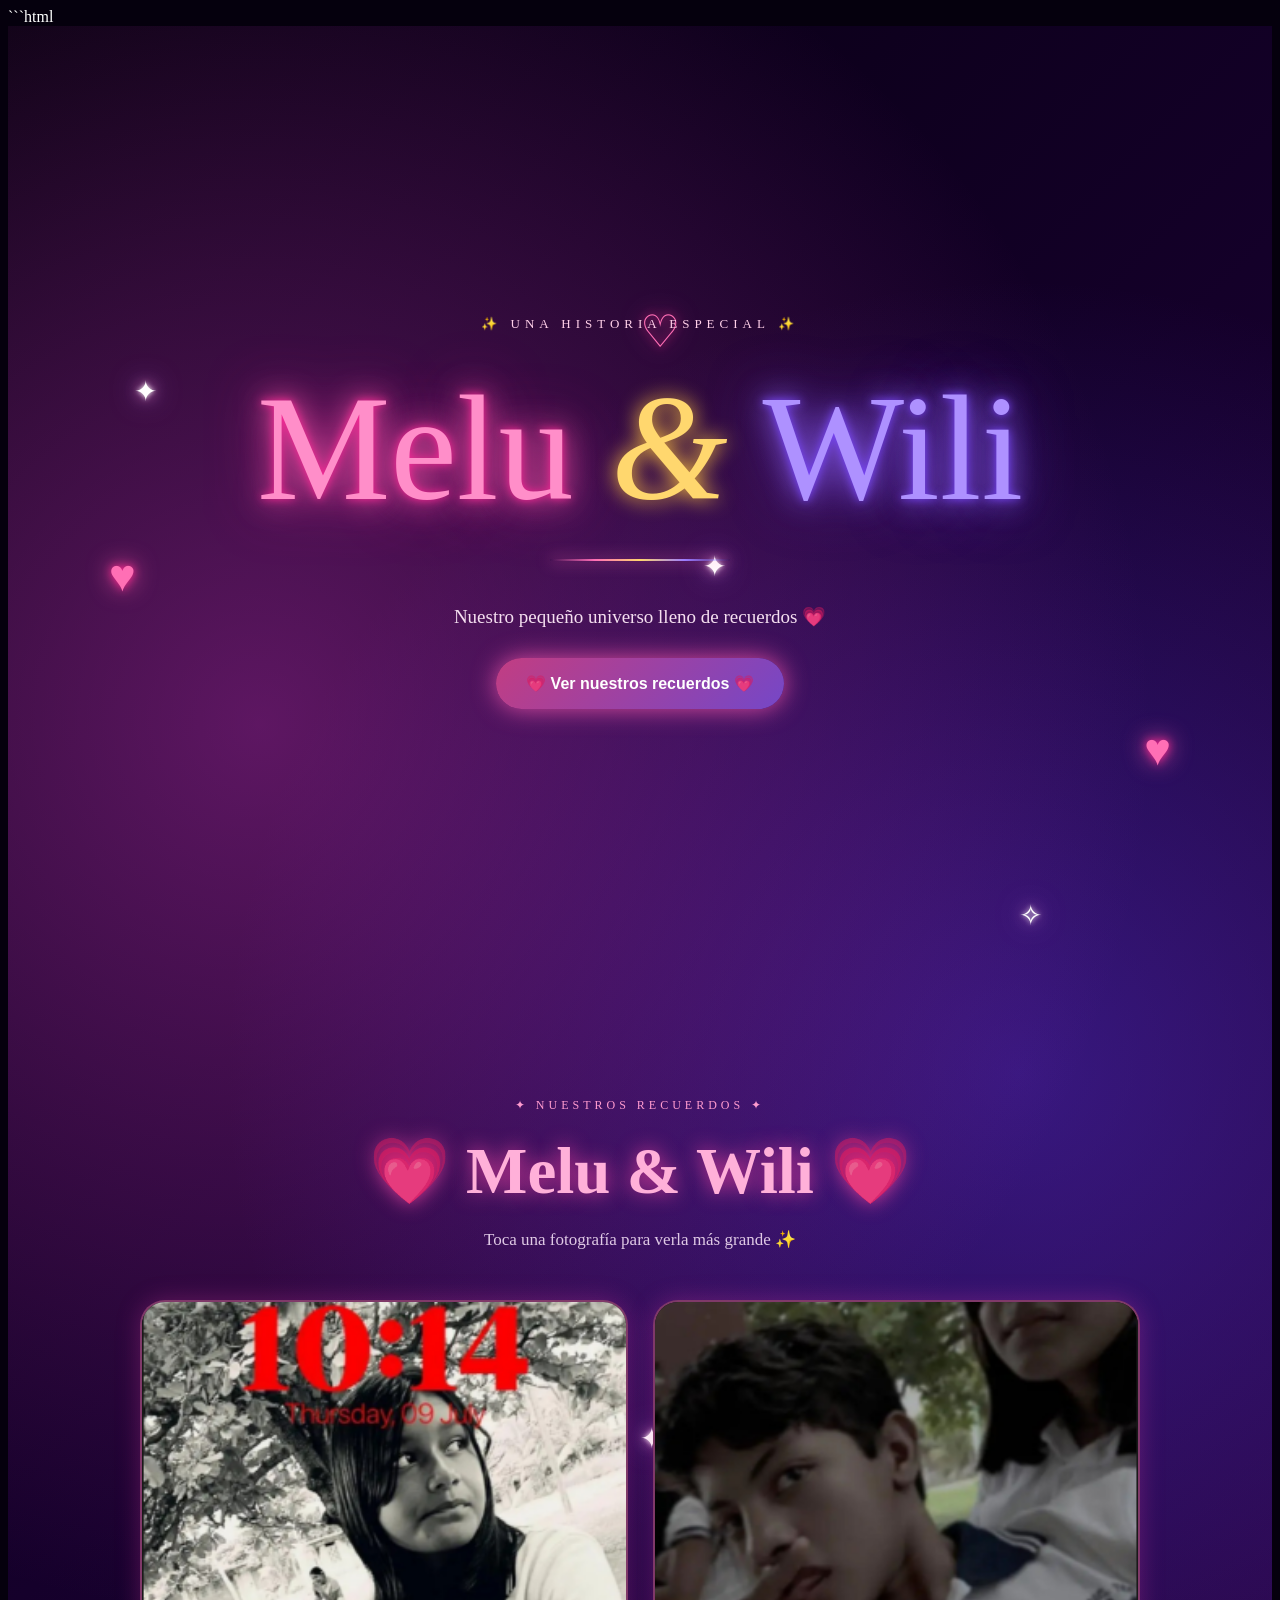
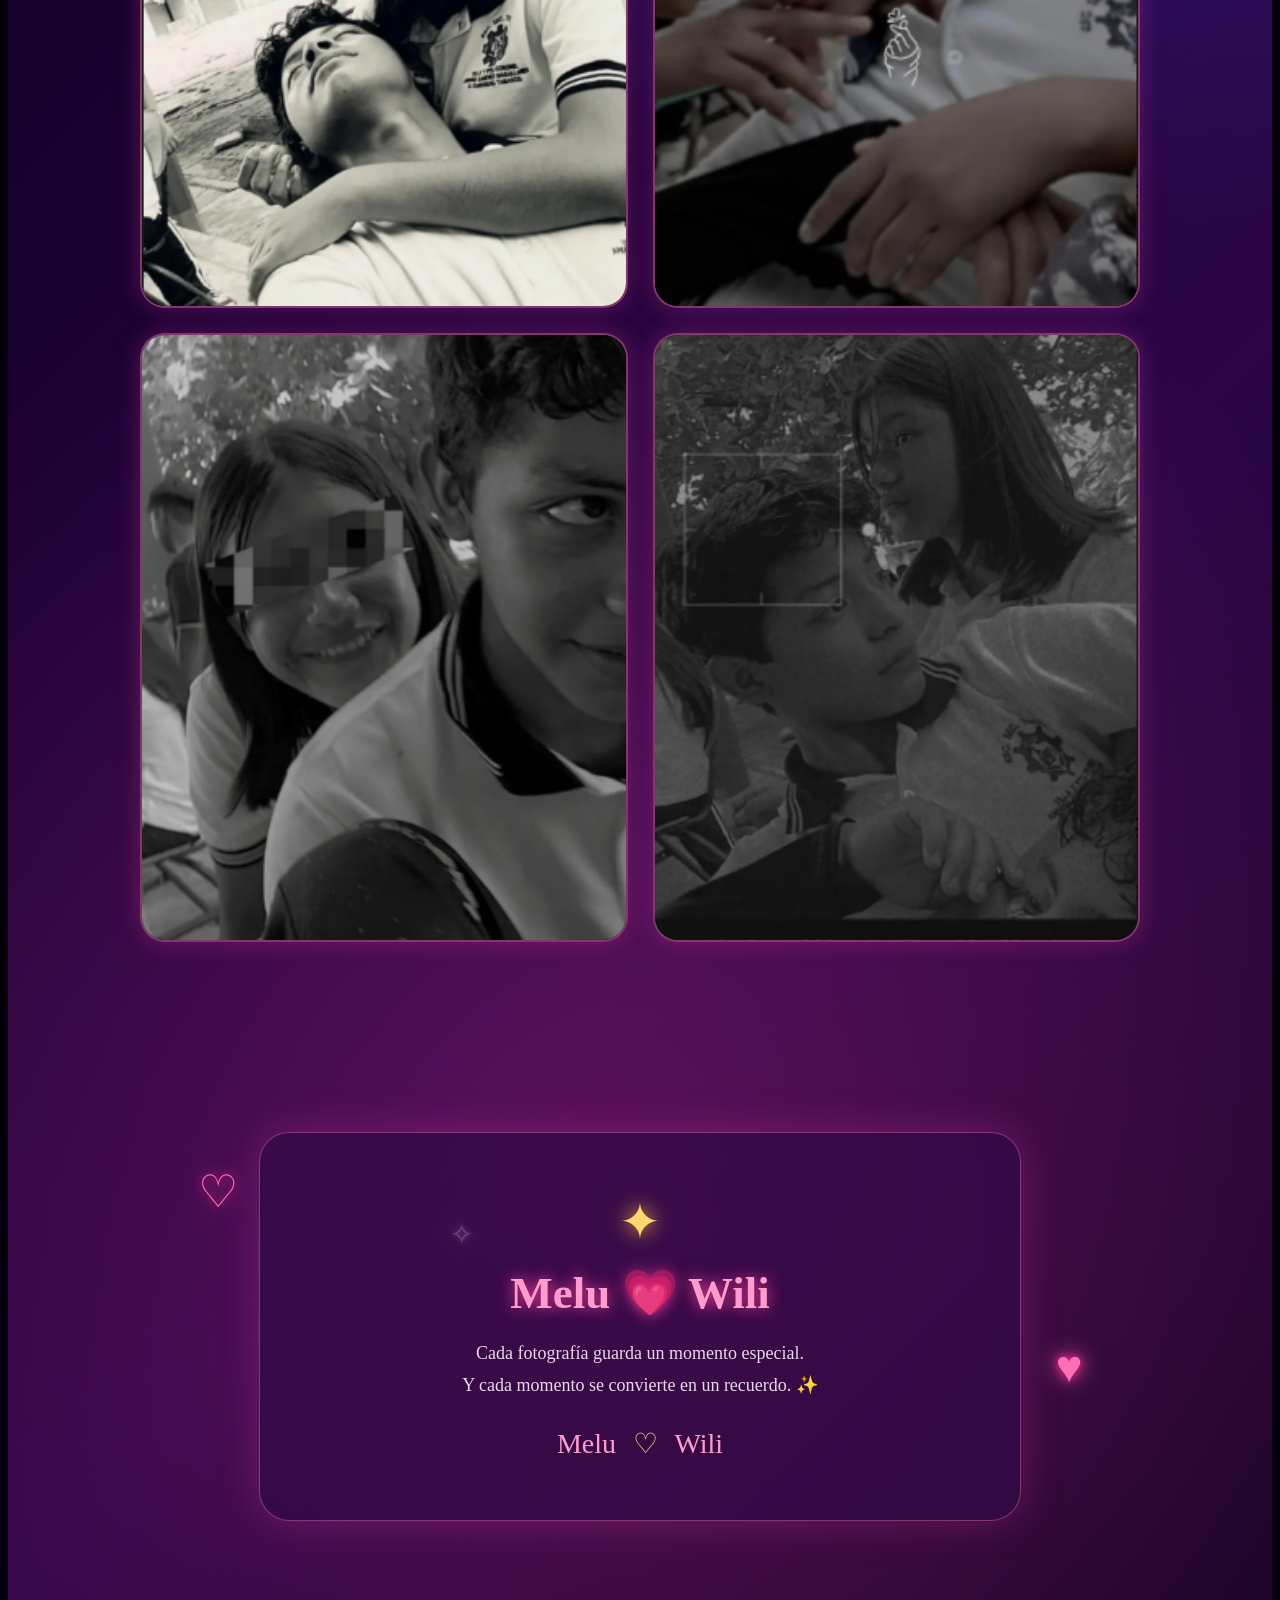
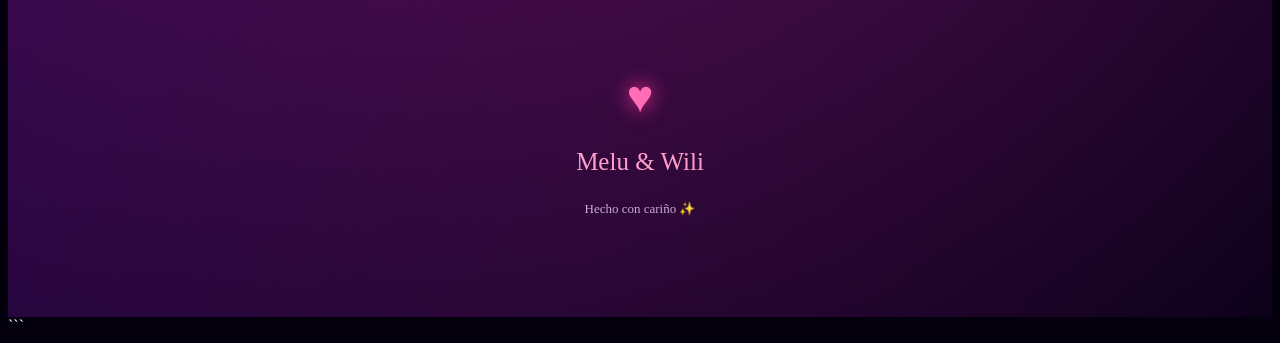
==== commit cab33ba1: "Add files via upload" ====
--- a/index.html
+++ b/index.html
@@ -1,33 +1,20 @@
 ```html
 <!DOCTYPE html>
-<html l
-ang="es">
-
+<html lang="es">
 <head>
-
-
     <meta charset="UTF-8">
-
-    <meta name="viewport"
-          content="width=device-width, initial-scale=1.0">
+    <meta name="viewport" content="width=device-width, initial-scale=1.0">
 
     <title>💗 Melu & Wili 💗</title>
 
-    <!-- CSS -->
     <link rel="stylesheet" href="./style.css">
-
 </head>
-
 
 <body>
 
-
-    <!-- =================================
-         FONDO GALAXIA
-    ================================== -->
-
     <div class="galaxia">
 
+        <!-- ESTRELLAS -->
         <div class="estrella estrella1">✦</div>
         <div class="estrella estrella2">✧</div>
         <div class="estrella estrella3">✦</div>
@@ -37,219 +24,168 @@
         <div class="estrella estrella7">✦</div>
         <div class="estrella estrella8">✧</div>
 
-
+        <!-- CORAZONES -->
         <div class="corazon corazon1">♥</div>
         <div class="corazon corazon2">♥</div>
         <div class="corazon corazon3">♡</div>
         <div class="corazon corazon4">♥</div>
         <div class="corazon corazon5">♡</div>
 
-
-        <!-- =================================
-             PORTADA
-        ================================== -->
-
+        <!-- PORTADA -->
         <section class="portada">
 
             <p class="mini">
                 ✨ UNA HISTORIA ESPECIAL ✨
             </p>
 
-
             <h1>
-
-                <span class="melu">
-                    Melu
-                </span>
-
-                <span class="y">
-                    &
-                </span>
-
-                <span class="wili">
-                    Wili
-                </span>
-
+                <span class="melu">Melu</span>
+                <span class="y">&</span>
+                <span class="wili">Wili</span>
             </h1>
-
 
             <div class="linea"></div>
 
-
             <p class="subtitulo">
-
                 Nuestro pequeño universo
                 lleno de recuerdos 💗
-
             </p>
 
-
-            <button
-                class="boton"
-                onclick="irGaleria()">
-
+            <button class="boton" onclick="irGaleria()">
                 💗 Ver nuestros recuerdos 💗
-
             </button>
 
         </section>
 
+        <!-- GALERÍA -->
+        <section id="galeria" class="seccion">
 
+            <p class="etiqueta">
+                ✦ NUESTROS RECUERDOS ✦
+            </p>
 
-        <!-- =================================
-             GALERÍA
-        ================================== -->
+            <h2>
+                💗 Melu & Wili 💗
+            </h2>
 
-        function irGaleria() {
+            <p class="descripcion">
+                Toca una fotografía para verla más grande ✨
+            </p>
 
-    const musica = document.getElementById("musica");
+            <div class="galeria">
 
-    musica.play()
-        .then(() => {
-            console.log("🎵 Música reproduciéndose");
-        })
-        .catch((error) => {
-            console.log("No se pudo iniciar la música:", error);
-        });
-
-    document.getElementById("galeria").scrollIntoView({
-        behavior: "smooth"
-    });
-}               <!-- FOTO 1 -->
-
-                <div
-                    class="foto"
-                    onclick="abrirFoto(0)">
-
+                <!-- FOTO 1 -->
+                <div class="foto" onclick="abrirFoto(0)">
                     <img
                         src="./fotos/foto1.webp"
                         alt="Melu y Wili foto 1">
-
                 </div>
 
-
-
                 <!-- FOTO 2 -->
-
-                <div
-                    class="foto"
-                    onclick="abrirFoto(1)">
-
+                <div class="foto" onclick="abrirFoto(1)">
                     <img
                         src="./fotos/foto2.webp"
                         alt="Melu y Wili foto 2">
-
                 </div>
 
-
-
                 <!-- FOTO 3 -->
-
-                <div
-                    class="foto"
-                    onclick="abrirFoto(2)">
-
+                <div class="foto" onclick="abrirFoto(2)">
                     <img
                         src="./fotos/foto3.webp"
                         alt="Melu y Wili foto 3">
-
                 </div>
 
-
-
                 <!-- FOTO 4 -->
-
-                <div
-                    class="foto"
-                    onclick="abrirFoto(3)">
-
+                <div class="foto" onclick="abrirFoto(3)">
                     <img
                         src="./fotos/foto4.webp"
                         alt="Melu y Wili foto 4">
-
-                </div>
-
-
-            </div>
-
-        </section>
-
-
-
-        <!-- =================================
-             MENSAJE
-        ================================== -->
-
-        <section class="mensaje">
-
-            <div class="tarjeta">
-
-                <div class="brillo">
-                    ✦
-                </div>
-
-
-                <h2>
-                    Melu 💗 Wili
-                </h2>
-
-
-                <p>
-
-                    Cada fotografía guarda
-                    un momento especial.
-
-                    <br>
-
-                    Y cada momento se convierte
-                    en un recuerdo. ✨
-
-                </p>
-
-
-                <div class="firma">
-
-                    Melu
-                    <span>♡</span>
-                    Wili
-
                 </div>
 
             </div>
 
         </section>
 
+        <!-- MENSAJE -->
+        <section class="mensaje">
 
+            <div class="tarjeta">
 
-        <!-- =================================
-             REPRODUCTOR
-        ================================== -->
-```javascript
-const musica = document.getElementById("musica");
-const botonMusica = document.getElementById("botonMusica");
+                <div class="brillo">✦</div>
 
-botonMusica.onclick = function () {
+                <h2>
+                    Melu 💗 Wili
+                </h2>
 
-    if (musica.paused) {
+                <p>
+                    Cada fotografía guarda
+                    un momento especial.
+                    <br>
+                    Y cada momento se convierte
+                    en un recuerdo. ✨
+                </p>
 
-        musica.play()
-            .then(() => {
-                botonMusica.textContent = "❚❚";
-            })
-            .catch((error) => {
-                console.error(error);
-                alert("No se pudo reproducir la música.");
-            });
+                <div class="firma">
+                    Melu
+                    <span>♡</span>
+                    Wili
+                </div>
 
-    } else {
+            </div>
 
-        musica.pause();
-        botonMusica.textContent = "▶";
+        </section>
 
-    }
+        <!-- VISOR DE FOTOS -->
+        <div id="visor" class="visor">
 
-};
+            <button
+                class="cerrar"
+                onclick="cerrarFoto()">
+                ×
+            </button>
 
-musica.onended = function () {
-    botonMusica.textContent = "▶";
-};+            <button
+                class="flecha izquierda"
+                onclick="fotoAnterior()">
+                ‹
+            </button>
+
+            <img
+                id="fotoGrande"
+                src=""
+                alt="Foto grande">
+
+            <button
+                class="flecha derecha"
+                onclick="fotoSiguiente()">
+                ›
+            </button>
+
+            <div id="contador">
+                1 / 4
+            </div>
+
+        </div>
+
+        <!-- PIE DE PÁGINA -->
+        <footer>
+
+            <div>♥</div>
+
+            <p>
+                Melu & Wili
+            </p>
+
+            <span>
+                Hecho con cariño ✨
+            </span>
+
+        </footer>
+
+    </div>
+
+    <script src="./script.js"></script>
+
+</body>
+</html>
+```
--- a/style.css
+++ b/style.css
@@ -1,156 +1,57 @@
 ```css
-/* =========================================
-   MELU & WILI
-   GALAXIA
-========================================= */
-
 * {
     box-sizing: border-box;
     margin: 0;
     padding: 0;
 }
 
-
 html {
     scroll-behavior: smooth;
 }
 
-
 body {
-
     min-height: 100vh;
-
-    font-family:
-        Georgia,
-        "Times New Roman",
-        serif;
-
+    font-family: Georgia, "Times New Roman", serif;
     background: #05000d;
-
     color: white;
-
-}
-
-
-/* =========================================
-   GALAXIA
-========================================= */
+}
 
 .galaxia {
-
     min-height: 100vh;
-
     position: relative;
-
     overflow: hidden;
 
     background:
-
-        radial-gradient(
-            circle at 20% 20%,
-            rgba(190, 50, 180, .45),
-            transparent 30%
-        ),
-
-        radial-gradient(
-            circle at 80% 30%,
-            rgba(90, 50, 220, .45),
-            transparent 30%
-        ),
-
-        radial-gradient(
-            circle at 50% 80%,
-            rgba(240, 50, 150, .25),
-            transparent 35%
-        ),
-
-        linear-gradient(
-            135deg,
-            #05000d,
-            #15002b,
-            #2b0647,
-            #090018
-        );
-
-}
-
-
-/* =========================================
-   ESTRELLAS
-========================================= */
+        radial-gradient(circle at 20% 20%, rgba(190, 50, 180, .45), transparent 30%),
+        radial-gradient(circle at 80% 30%, rgba(90, 50, 220, .45), transparent 30%),
+        radial-gradient(circle at 50% 80%, rgba(240, 50, 150, .25), transparent 35%),
+        linear-gradient(135deg, #05000d, #15002b, #2b0647, #090018);
+}
+
+/* ESTRELLAS */
 
 .estrella {
-
     position: absolute;
-
     color: white;
-
     font-size: 28px;
-
     text-shadow:
-
         0 0 5px white,
         0 0 15px #ff8bd7,
         0 0 30px #b77cff;
-
-    animation:
-        parpadear 2s infinite alternate;
-
+    animation: parpadear 2s infinite alternate;
     z-index: 1;
-
-}
-
-
-.estrella1 {
-    top: 10%;
-    left: 10%;
-}
-
-.estrella2 {
-    top: 25%;
-    left: 80%;
-    animation-delay: .5s;
-}
-
-.estrella3 {
-    top: 50%;
-    left: 15%;
-    animation-delay: 1s;
-}
-
-.estrella4 {
-    top: 70%;
-    left: 85%;
-    animation-delay: 1.5s;
-}
-
-.estrella5 {
-    top: 40%;
-    left: 50%;
-    animation-delay: .7s;
-}
-
-.estrella6 {
-    top: 80%;
-    left: 35%;
-    animation-delay: 1.2s;
-}
-
-.estrella7 {
-    top: 15%;
-    left: 55%;
-    animation-delay: .3s;
-}
-
-.estrella8 {
-    top: 60%;
-    left: 70%;
-    animation-delay: 1.7s;
-}
-
+}
+
+.estrella1 { top: 10%; left: 10%; }
+.estrella2 { top: 25%; left: 80%; animation-delay: .5s; }
+.estrella3 { top: 50%; left: 15%; animation-delay: 1s; }
+.estrella4 { top: 70%; left: 85%; animation-delay: 1.5s; }
+.estrella5 { top: 40%; left: 50%; animation-delay: .7s; }
+.estrella6 { top: 80%; left: 35%; animation-delay: 1.2s; }
+.estrella7 { top: 15%; left: 55%; animation-delay: .3s; }
+.estrella8 { top: 60%; left: 70%; animation-delay: 1.7s; }
 
 @keyframes parpadear {
-
     from {
         opacity: .25;
         transform: scale(.7);
@@ -160,187 +61,91 @@
         opacity: 1;
         transform: scale(1.2);
     }
-
-}
-
-
-/* =========================================
-   CORAZONES
-========================================= */
+}
+
+/* CORAZONES */
 
 .corazon {
-
     position: absolute;
-
     color: #ff6fb5;
-
     font-size: 45px;
-
     text-shadow:
-
         0 0 10px #ff258e,
         0 0 25px #ff5db0;
-
-    animation:
-        flotar 5s ease-in-out infinite;
-
+    animation: flotar 5s ease-in-out infinite;
     z-index: 1;
-
-}
-
-
-.corazon1 {
-    left: 8%;
-    top: 15%;
-}
-
-.corazon2 {
-    right: 8%;
-    top: 20%;
-    animation-delay: 1s;
-}
-
-.corazon3 {
-    left: 15%;
-    bottom: 20%;
-    animation-delay: 2s;
-}
-
-.corazon4 {
-    right: 15%;
-    bottom: 15%;
-    animation-delay: 3s;
-}
-
-.corazon5 {
-    left: 50%;
-    top: 8%;
-    animation-delay: 1.5s;
-}
-
+}
+
+.corazon1 { left: 8%; top: 15%; }
+.corazon2 { right: 8%; top: 20%; animation-delay: 1s; }
+.corazon3 { left: 15%; bottom: 20%; animation-delay: 2s; }
+.corazon4 { right: 15%; bottom: 15%; animation-delay: 3s; }
+.corazon5 { left: 50%; top: 8%; animation-delay: 1.5s; }
 
 @keyframes flotar {
-
-    0%,
-    100% {
-
-        transform:
-            translateY(0)
-            rotate(-5deg);
-
+    0%, 100% {
+        transform: translateY(0) rotate(-5deg);
     }
 
     50% {
-
-        transform:
-            translateY(-30px)
-            rotate(8deg);
-
-    }
-
-}
-
-
-/* =========================================
-   PORTADA
-========================================= */
+        transform: translateY(-30px) rotate(8deg);
+    }
+}
+
+/* PORTADA */
 
 .portada {
-
     min-height: 100vh;
-
     position: relative;
-
     z-index: 5;
 
     display: flex;
-
     flex-direction: column;
-
     align-items: center;
-
     justify-content: center;
 
     text-align: center;
-
     padding: 30px;
-
-}
-
+}
 
 .mini {
-
     color: #ffd0e9;
-
     font-size: 13px;
-
     letter-spacing: 5px;
-
     margin-bottom: 20px;
-
-}
-
+}
 
 .portada h1 {
-
-    font-size:
-        clamp(
-            65px,
-            14vw,
-            150px
-        );
-
+    font-size: clamp(65px, 14vw, 150px);
     font-weight: normal;
-
     margin: 10px;
-
-}
-
+}
 
 .melu {
-
     color: #ff8ec9;
-
     text-shadow:
-
         0 0 10px #ff2798,
         0 0 30px #ff62b0,
         0 0 60px #d52291;
-
-}
-
+}
 
 .y {
-
     color: #ffd76e;
-
     font-style: italic;
-
+    text-shadow: 0 0 20px #ffc43d;
+}
+
+.wili {
+    color: #ae91ff;
     text-shadow:
-        0 0 20px #ffc43d;
-
-}
-
-
-.wili {
-
-    color: #ae91ff;
-
-    text-shadow:
-
         0 0 10px #7a46ff,
         0 0 30px #996fff,
         0 0 60px #6334d6;
-
-}
-
+}
 
 .linea {
-
     width: 180px;
-
     height: 2px;
-
     margin: 15px auto;
 
     background:
@@ -353,244 +158,139 @@
             transparent
         );
 
-    box-shadow:
-        0 0 15px #ff6db7;
-
-}
-
+    box-shadow: 0 0 15px #ff6db7;
+}
 
 .subtitulo {
-
     max-width: 600px;
-
     margin: 25px auto;
-
     color: #f5dff0;
-
     font-size: 19px;
-
     line-height: 1.7;
-
-}
-
+}
 
 .boton {
-
-    padding:
-        16px 30px;
-
+    padding: 16px 30px;
     border: none;
-
     border-radius: 50px;
-
     cursor: pointer;
 
     color: white;
-
     font-size: 16px;
-
     font-weight: bold;
 
     background:
-
         linear-gradient(
             135deg,
             #c23d82,
             #7547c7
         );
 
-    box-shadow:
-        0 0 25px #db4ca1;
-
+    box-shadow: 0 0 25px #db4ca1;
     transition: .3s;
-
-}
-
+}
 
 .boton:hover {
-
     transform: scale(1.07);
-
-    box-shadow:
-        0 0 40px #ff6db7;
-
-}
-
-
-/* =========================================
-   GALERÍA
-========================================= */
+    box-shadow: 0 0 40px #ff6db7;
+}
+
+/* GALERÍA */
 
 .seccion {
-
     position: relative;
-
     z-index: 5;
-
-    padding:
-        100px 20px;
-
+    padding: 100px 20px;
     text-align: center;
-
-}
-
+}
 
 .etiqueta {
-
     color: #ff9bcf;
-
     letter-spacing: 4px;
-
     font-size: 12px;
-
-}
-
+}
 
 .seccion h2 {
-
     margin: 20px 0;
 
-    font-size:
-        clamp(
-            35px,
-            7vw,
-            65px
-        );
+    font-size: clamp(35px, 7vw, 65px);
 
     color: #ffb0d9;
 
-    text-shadow:
-        0 0 20px #d83d99;
-
-}
-
+    text-shadow: 0 0 20px #d83d99;
+}
 
 .descripcion {
-
     color: #dfc9e5;
-
     font-size: 17px;
-
-}
-
+}
 
 .galeria {
-
     max-width: 1000px;
-
-    margin:
-        50px auto 0;
+    margin: 50px auto 0;
 
     display: grid;
-
-    grid-template-columns:
-        repeat(2, 1fr);
-
+    grid-template-columns: repeat(2, 1fr);
     gap: 25px;
-
-}
-
-
-/* =========================================
-   FOTOS
-========================================= */
+}
+
+/* FOTOS */
 
 .foto {
-
     position: relative;
-
     overflow: hidden;
 
     aspect-ratio: 4 / 5;
 
     border-radius: 25px;
-
     cursor: pointer;
 
     background: #160623;
 
     border:
         2px solid
-        rgba(
-            255,
-            120,
-            190,
-            .45
-        );
+        rgba(255, 120, 190, .45);
 
     box-shadow:
         0 0 25px
-        rgba(
-            225,
-            60,
-            170,
-            .3
-        );
+        rgba(225, 60, 170, .3);
 
     transition:
         transform .4s,
         box-shadow .4s;
-
-}
-
+}
 
 .foto:hover {
-
-    transform:
-        translateY(-8px)
-        scale(1.02);
-
-    box-shadow:
-        0 0 40px #e348a2;
-
-}
-
+    transform: translateY(-8px) scale(1.02);
+    box-shadow: 0 0 40px #e348a2;
+}
 
 .foto img {
-
     width: 100%;
-
     height: 100%;
-
     display: block;
 
     object-fit: cover;
 
-    transition:
-        transform .5s;
-
-}
-
+    transition: transform .5s;
+}
 
 .foto:hover img {
-
     transform: scale(1.08);
-
-}
-
-
-/* =========================================
-   MENSAJE
-========================================= */
+}
+
+/* MENSAJE */
 
 .mensaje {
-
     position: relative;
-
     z-index: 5;
 
-    padding:
-        90px 20px;
-
+    padding: 90px 20px;
     text-align: center;
-
-}
-
+}
 
 .tarjeta {
-
     max-width: 700px;
-
     margin: auto;
 
     padding: 60px 30px;
@@ -598,510 +298,210 @@
     border-radius: 30px;
 
     background:
-        rgba(
-            50,
-            10,
-            70,
-            .75
-        );
+        rgba(50, 10, 70, .75);
 
     border:
         1px solid
-        rgba(
-            255,
-            120,
-            190,
-            .4
-        );
+        rgba(255, 120, 190, .4);
 
     box-shadow:
         0 0 40px
-        rgba(
-            220,
-            60,
-            170,
-            .3
-        );
-
-}
-
+        rgba(220, 60, 170, .3);
+}
 
 .brillo {
-
     font-size: 50px;
-
     color: #ffd76b;
-
-    text-shadow:
-        0 0 20px #ffc13e;
-
-}
-
+    text-shadow: 0 0 20px #ffc13e;
+}
 
 .tarjeta h2 {
-
     margin: 15px;
-
     font-size: 45px;
 
     color: #ff9dcc;
 
     text-shadow:
         0 0 15px #ff3e9e;
-
-}
-
+}
 
 .tarjeta p {
-
     color: #ead9ed;
-
     font-size: 18px;
-
     line-height: 1.8;
-
-}
-
+}
 
 .firma {
-
     margin-top: 25px;
-
     color: #ff9dcc;
-
     font-size: 28px;
-
-}
-
+}
 
 .firma span {
-
     color: #ffd76b;
-
     margin: 0 10px;
-
-}
-
-
-/* =========================================
-   REPRODUCTOR
-========================================= */
-
-.reproductor {
-
+}
+
+/* VISOR */
+
+.visor {
     position: fixed;
-
-    bottom: 15px;
-
-    left: 50%;
-
-    transform: translateX(-50%);
-
-    width:
-        min(
-            90%,
-            600px
-        );
-
-    z-index: 100;
+    inset: 0;
+
+    z-index: 1000;
 
     display: flex;
-
     align-items: center;
-
-    gap: 15px;
-
-    padding: 12px 18px;
-
-    border-radius: 60px;
-
-    background:
-        rgba(
-            20,
-            5,
-            35,
-            .94
-        );
-
-    border:
-        1px solid
-        rgba(
-            255,
-            130,
-            200,
-            .5
-        );
-
-    box-shadow:
-        0 0 30px
-        rgba(
-            220,
-            60,
-            170,
-            .4
-        );
-
-    backdrop-filter:
-        blur(10px);
-
-}
-
-
-.disco {
+    justify-content: center;
+
+    background: rgba(3, 0, 10, .96);
+
+    opacity: 0;
+    visibility: hidden;
+
+    transition: .35s;
+}
+
+.visor.activo {
+    opacity: 1;
+    visibility: visible;
+}
+
+#fotoGrande {
+    max-width: 82%;
+    max-height: 80vh;
+
+    border-radius: 20px;
+
+    object-fit: contain;
+
+    box-shadow: 0 0 45px #e84ba4;
+
+    transform: scale(.5);
+    transition: transform .4s;
+}
+
+.visor.activo #fotoGrande {
+    transform: scale(1);
+}
+
+.cerrar {
+    position: absolute;
+
+    top: 20px;
+    right: 25px;
 
     width: 50px;
-
     height: 50px;
 
-    flex-shrink: 0;
-
-    display: flex;
-
-    align-items: center;
-
-    justify-content: center;
-
+    border: none;
     border-radius: 50%;
 
-    background:
-        linear-gradient(
-            135deg,
-            #c13f83,
-            #7045c4
-        );
-
-    font-size: 22px;
-
-}
-
-
-.infoMusica {
-
-    flex: 1;
-
-    display: flex;
-
-    flex-direction: column;
-
-    text-align: left;
-
-}
-
-
-.infoMusica strong {
-
-    color: #ffe0ef;
-
-}
-
-
-.infoMusica span {
-
-    color: #c7a7d1;
-
-    font-size: 12px;
-
-}
-
-
-#botonMusica {
-
-    width: 48px;
-
-    height: 48px;
-
-    flex-shrink: 0;
+    cursor: pointer;
+
+    background: white;
+    color: #63254b;
+
+    font-size: 30px;
+}
+
+.flecha {
+    position: absolute;
+    top: 50%;
+
+    width: 50px;
+    height: 50px;
 
     border: none;
-
     border-radius: 50%;
 
     cursor: pointer;
 
-    background:
-        linear-gradient(
-            135deg,
-            #c13f83,
-            #7045c4
-        );
-
-    color: white;
-
-    font-size: 18px;
-
-    box-shadow:
-        0 0 15px #dd4da2;
-
-}
-
-
-/* =========================================
-   VISOR
-========================================= */
-
-.visor {
-
-    position: fixed;
-
-    inset: 0;
-
-    z-index: 1000;
-
-    display: flex;
-
-    align-items: center;
-
-    justify-content: center;
-
-    background:
-        rgba(
-            3,
-            0,
-            10,
-            .96
-        );
-
-    opacity: 0;
-
-    visibility: hidden;
-
-    transition: .35s;
-
-}
-
-
-.visor.activo {
-
-    opacity: 1;
-
-    visibility: visible;
-
-}
-
-
-#fotoGrande {
-
-    max-width: 82%;
-
-    max-height: 80vh;
-
-    border-radius: 20px;
-
-    object-fit: contain;
-
-    box-shadow:
-        0 0 45px #e84ba4;
-
-    transform:
-        scale(.5);
-
-    transition:
-        transform .4s;
-
-}
-
-
-.visor.activo #fotoGrande {
-
-    transform:
-        scale(1);
-
-}
-
-
-.cerrar {
-
-    position: absolute;
-
-    top: 20px;
-
-    right: 25px;
-
-    width: 50px;
-
-    height: 50px;
-
-    border: none;
-
-    border-radius: 50%;
-
-    cursor: pointer;
-
     background: white;
-
     color: #63254b;
 
-    font-size: 30px;
-
-}
-
-
-.flecha {
-
-    position: absolute;
-
-    top: 50%;
-
-    width: 50px;
-
-    height: 50px;
-
-    border: none;
-
-    border-radius: 50%;
-
-    cursor: pointer;
-
-    background: white;
-
-    color: #63254b;
-
     font-size: 35px;
-
-}
-
+}
 
 .izquierda {
     left: 20px;
 }
 
-
 .derecha {
     right: 20px;
 }
 
-
 #contador {
-
     position: absolute;
-
     bottom: 25px;
-
     color: #ffd8eb;
-
-}
-
-
-/* =========================================
-   FOOTER
-========================================= */
+}
+
+/* FOOTER */
 
 footer {
-
     position: relative;
-
     z-index: 5;
 
     text-align: center;
 
-    padding:
-        60px 20px 130px;
-
-}
-
+    padding: 60px 20px 100px;
+}
 
 footer div {
-
     color: #ff6db5;
-
     font-size: 45px;
 
     text-shadow:
         0 0 20px #ff329a;
-
-}
-
+}
 
 footer p {
-
     color: #ff9dcc;
-
     font-size: 25px;
-
-}
-
+}
 
 footer span {
-
     color: #c8acd5;
-
     font-size: 13px;
-
-}
-
-
-/* =========================================
-   CELULAR
-========================================= */
+}
+
+/* CELULAR */
 
 @media (max-width: 650px) {
 
     .portada h1 {
-
         font-size: 58px;
-
-    }
-
+    }
 
     .subtitulo {
-
         font-size: 16px;
-
-    }
-
+    }
 
     .galeria {
-
         gap: 12px;
-
-    }
-
+    }
 
     .foto {
-
         border-radius: 15px;
-
-    }
-
+    }
 
     #fotoGrande {
-
         max-width: 90%;
-
-    }
-
+    }
 
     .flecha {
-
         width: 42px;
-
         height: 42px;
-
         font-size: 28px;
-
-    }
-
+    }
 
     .izquierda {
-
         left: 8px;
-
-    }
-
+    }
 
     .derecha {
-
         right: 8px;
-
-    }
-
-
-    .infoMusica span {
-
-        display: none;
-
-    }
-
+    }
 }
 ```
- 
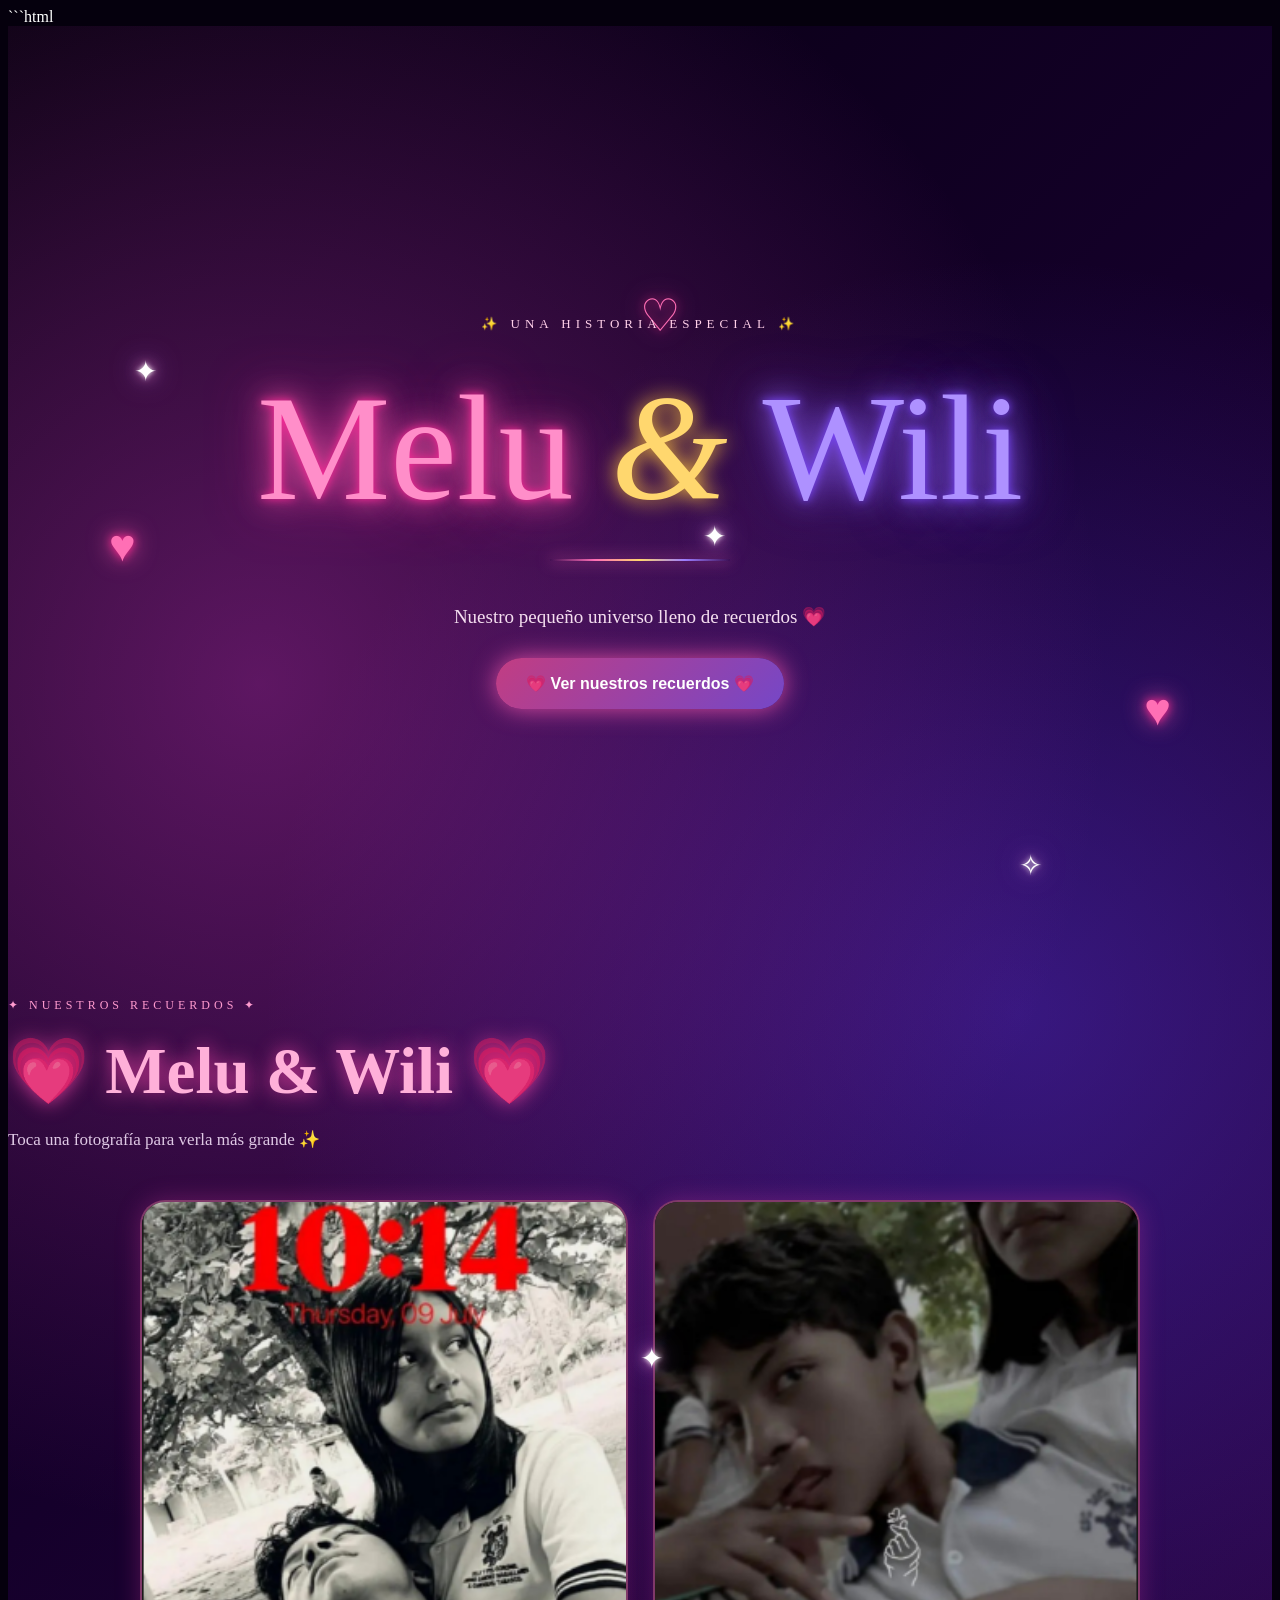
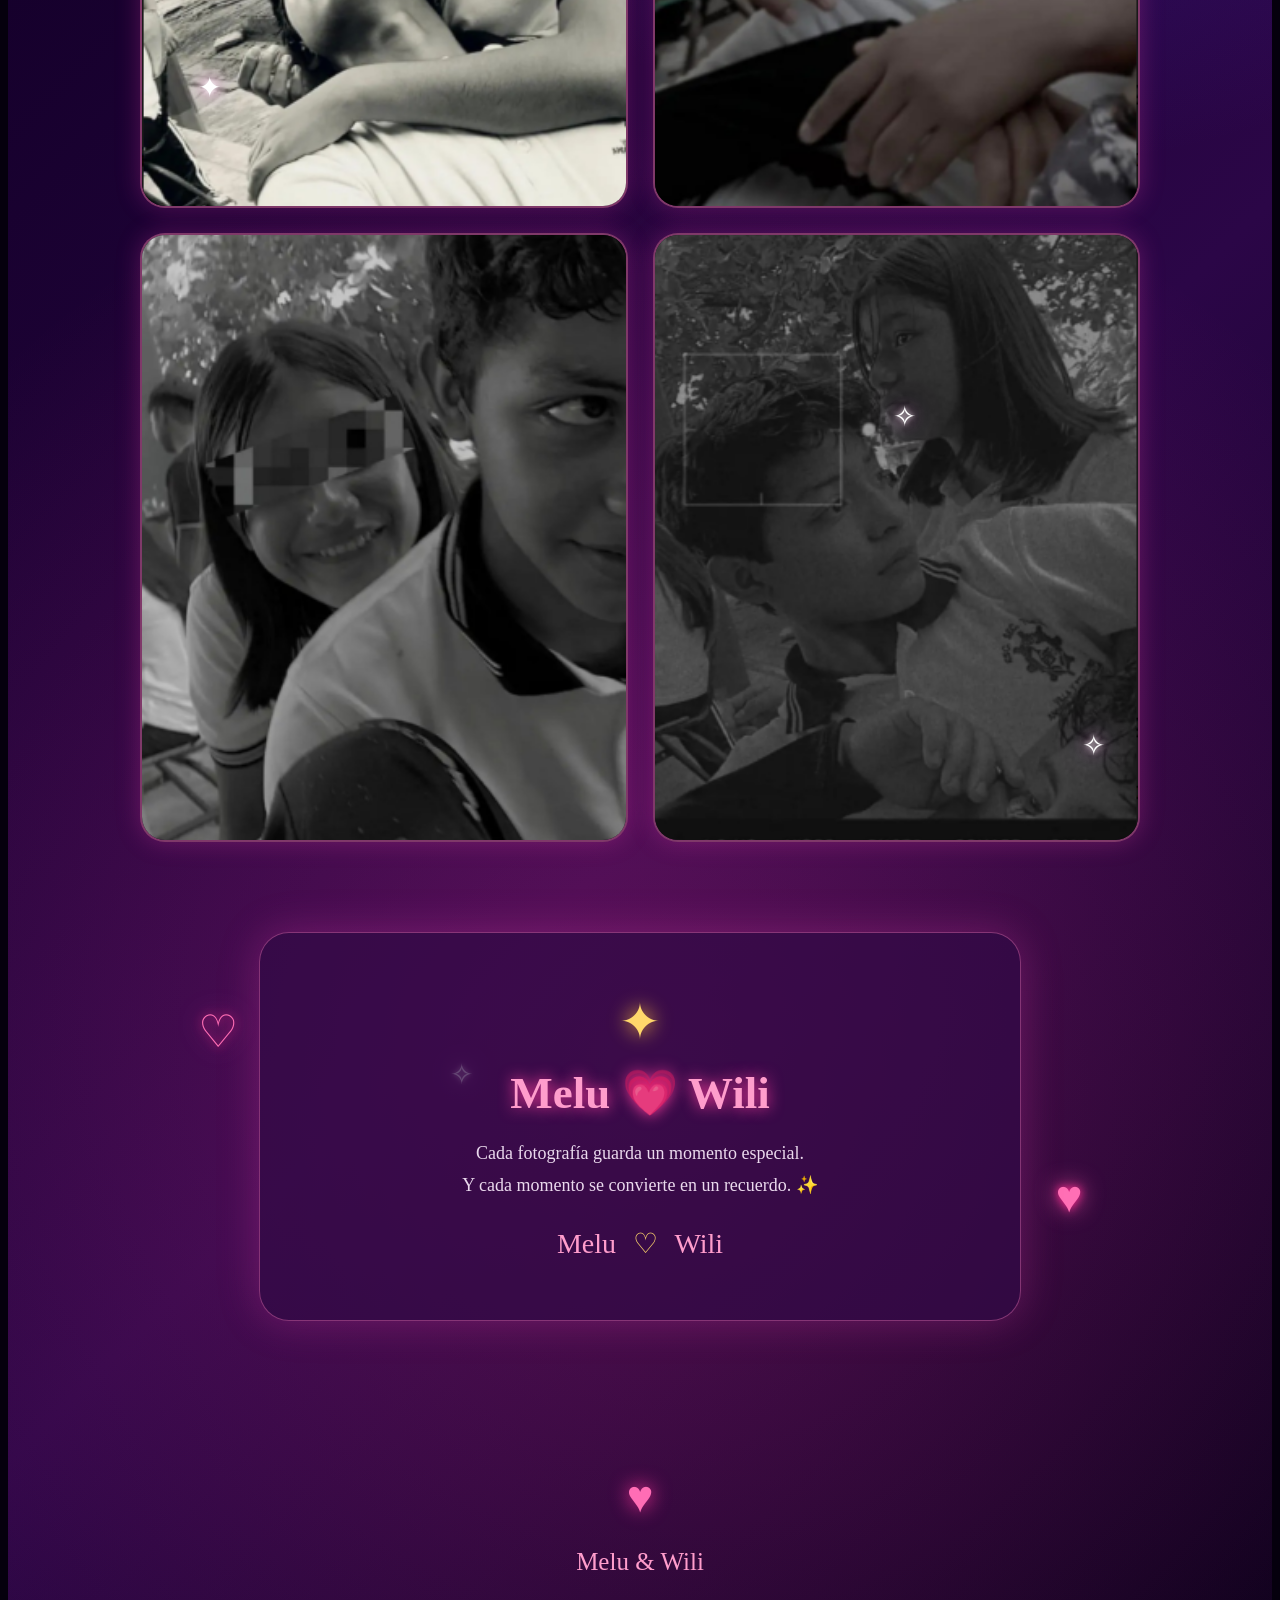
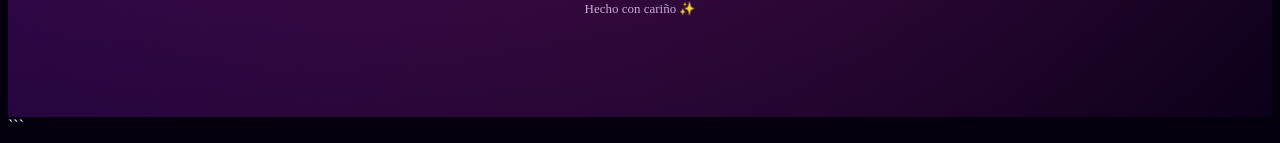
==== commit 96e09b1e: "Update index.html" ====
--- a/index.html
+++ b/index.html
@@ -183,7 +183,9 @@
         </footer>
 
     </div>
-
+<audio id="musica">
+    <source src="./musica/cancion.mp3" type="audio/mpeg">
+</audio>
     <script src="./script.js"></script>
 
 </body>
--- a/style.css
+++ b/style.css
@@ -197,12 +197,64 @@
 
 /* GALERÍA */
 
-.seccion {
-    position: relative;
-    z-index: 5;
-    padding: 100px 20px;
-    text-align: center;
-}
+ {.galeria {
+    width: 90%;
+    max-width: 850px;
+    margin: 40px auto;
+
+    display: grid;
+    grid-template-columns: repeat(2, 1fr);
+    gap: 20px;
+}
+
+.foto {
+    width: 100%;
+    max-width: 380px;
+    height: 280px;
+
+    margin: auto;
+
+    position: relative;
+    overflow: hidden;
+
+    border-radius: 22px;
+    cursor: pointer;
+
+    background: #160623;
+
+    border: 2px solid rgba(255, 120, 190, .45);
+
+    box-shadow:
+        0 0 20px
+        rgba(225, 60, 170, .3);
+
+    transition:
+        transform .35s,
+        box-shadow .35s;
+}
+
+.foto:hover {
+    transform: translateY(-6px) scale(1.02);
+
+    box-shadow:
+        0 0 35px #e348a2;
+}
+
+.foto img {
+    width: 100%;
+    height: 100%;
+
+    display: block;
+
+    object-fit: cover;
+
+    transition: transform .4s;
+}
+
+.foto:hover img {
+    transform: scale(1.06);
+}
+    }
 
 .etiqueta {
     color: #ff9bcf;
@@ -275,9 +327,50 @@
     transition: transform .5s;
 }
 
+.foto: {
+  .foto {
+    width: 100%;
+    max-width: 300px;
+    height: 220px;
+    margin: auto;
+
+    position: relative;
+    overflow: hidden;
+
+    border-radius: 20px;
+    cursor: pointer;
+
+    background: #160623;
+
+    border: 2px solid rgba(255, 120, 190, .45);
+
+    box-shadow:
+        0 0 18px rgba(225, 60, 170, .3);
+
+    transition:
+        transform .3s,
+        box-shadow .3s;
+}
+
+.foto img {
+    width: 100%;
+    height: 100%;
+    display: block;
+
+    object-fit: cover;
+
+    transition: transform .4s;
+}
+
+.foto:hover {
+    transform: translateY(-5px);
+    box-shadow:
+        0 0 30px #e348a2;
+}
+
 .foto:hover img {
-    transform: scale(1.08);
-}
+    transform: scale(1.05);
+} }
 
 /* MENSAJE */
 
@@ -467,11 +560,19 @@
 }
 
 /* CELULAR */
-
 @media (max-width: 650px) {
 
-    .portada h1 {
-        font-size: 58px;
+  .galeria {
+    width: 92%;
+    grid-template-columns: repeat(2, 1fr);
+    gap: 12px;
+}
+
+.foto {
+    width: 100%;
+    height: 160px;
+}  .portada h1 {
+        font-size: 55px;
     }
 
     .subtitulo {
@@ -479,29 +580,15 @@
     }
 
     .galeria {
-        gap: 12px;
+        width: 94%;
+        grid-template-columns: 1fr;
+        gap: 16px;
     }
 
     .foto {
-        border-radius: 15px;
-    }
-
-    #fotoGrande {
-        max-width: 90%;
-    }
-
-    .flecha {
-        width: 42px;
-        height: 42px;
-        font-size: 28px;
-    }
-
-    .izquierda {
-        left: 8px;
-    }
-
-    .derecha {
-        right: 8px;
-    }
-}
-```
+        width: 100%;
+        max-width: 330px;
+        height: 240px;
+    }
+
+}
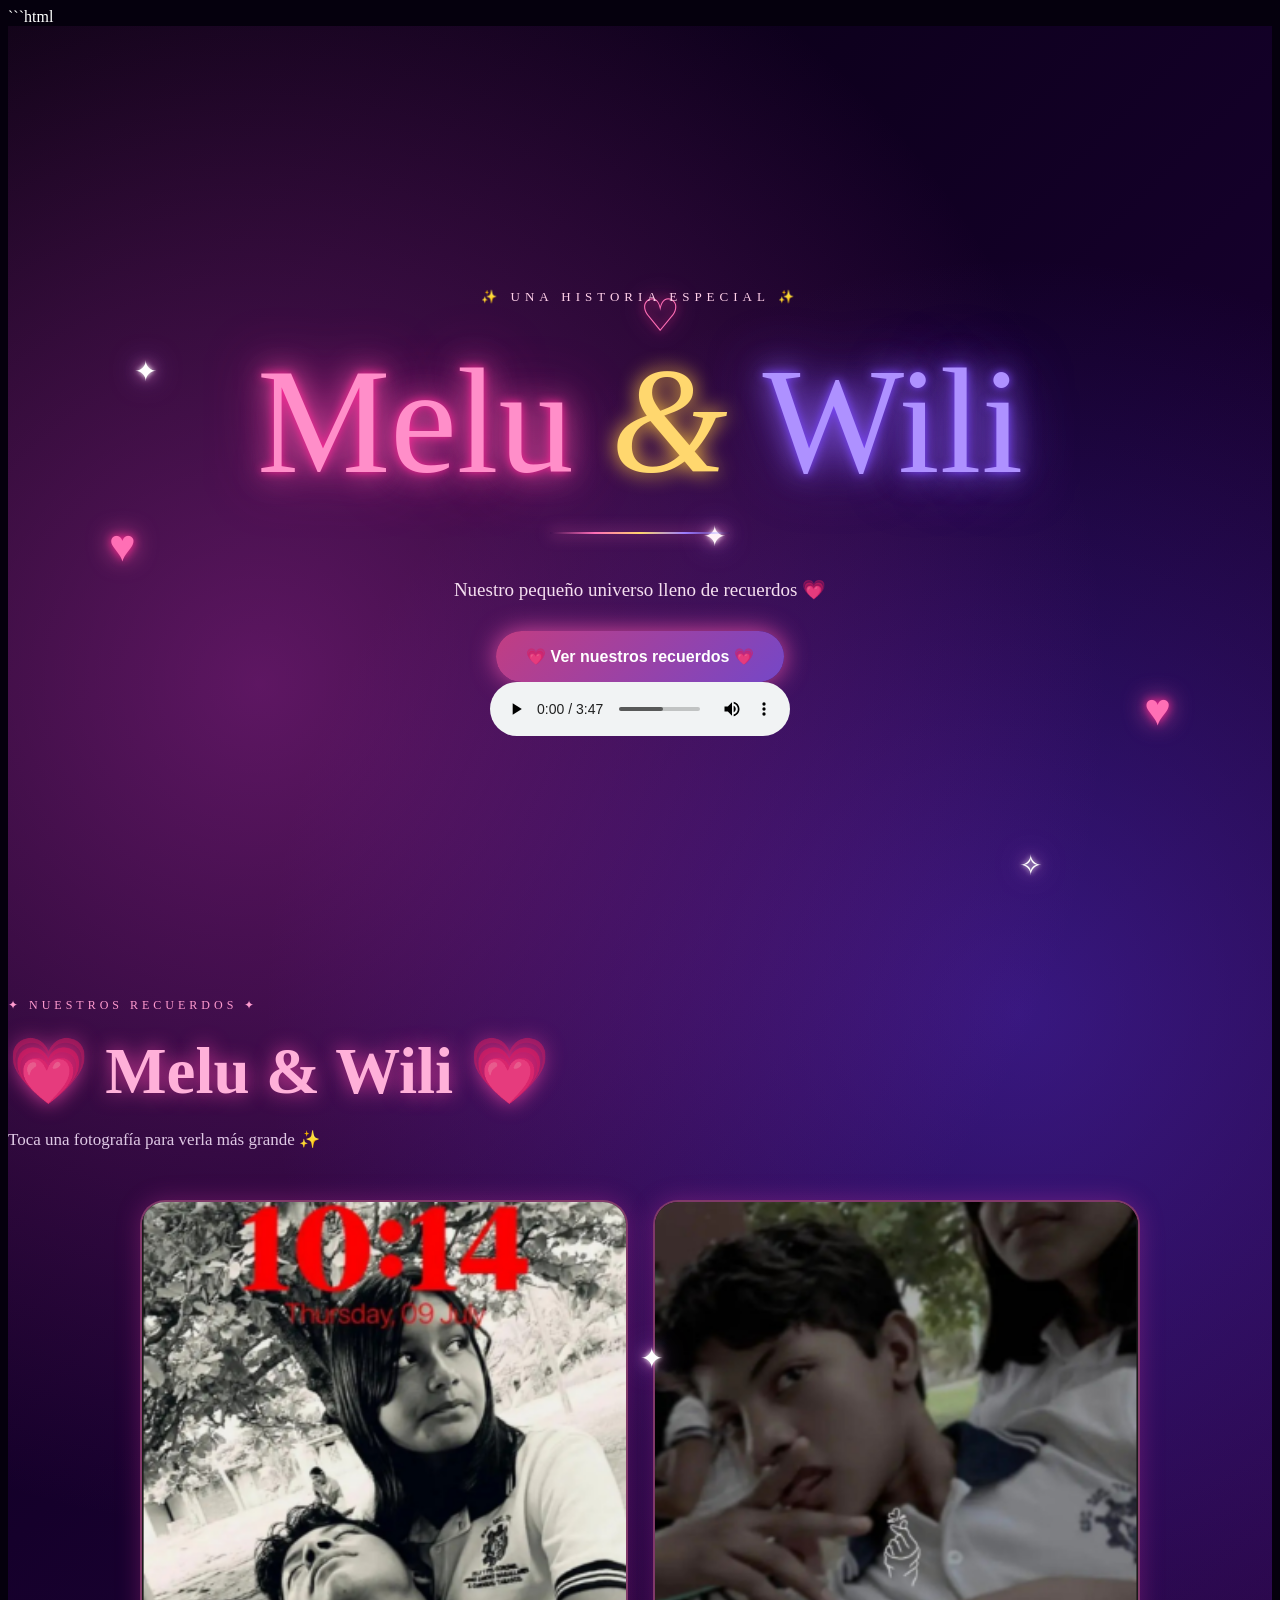
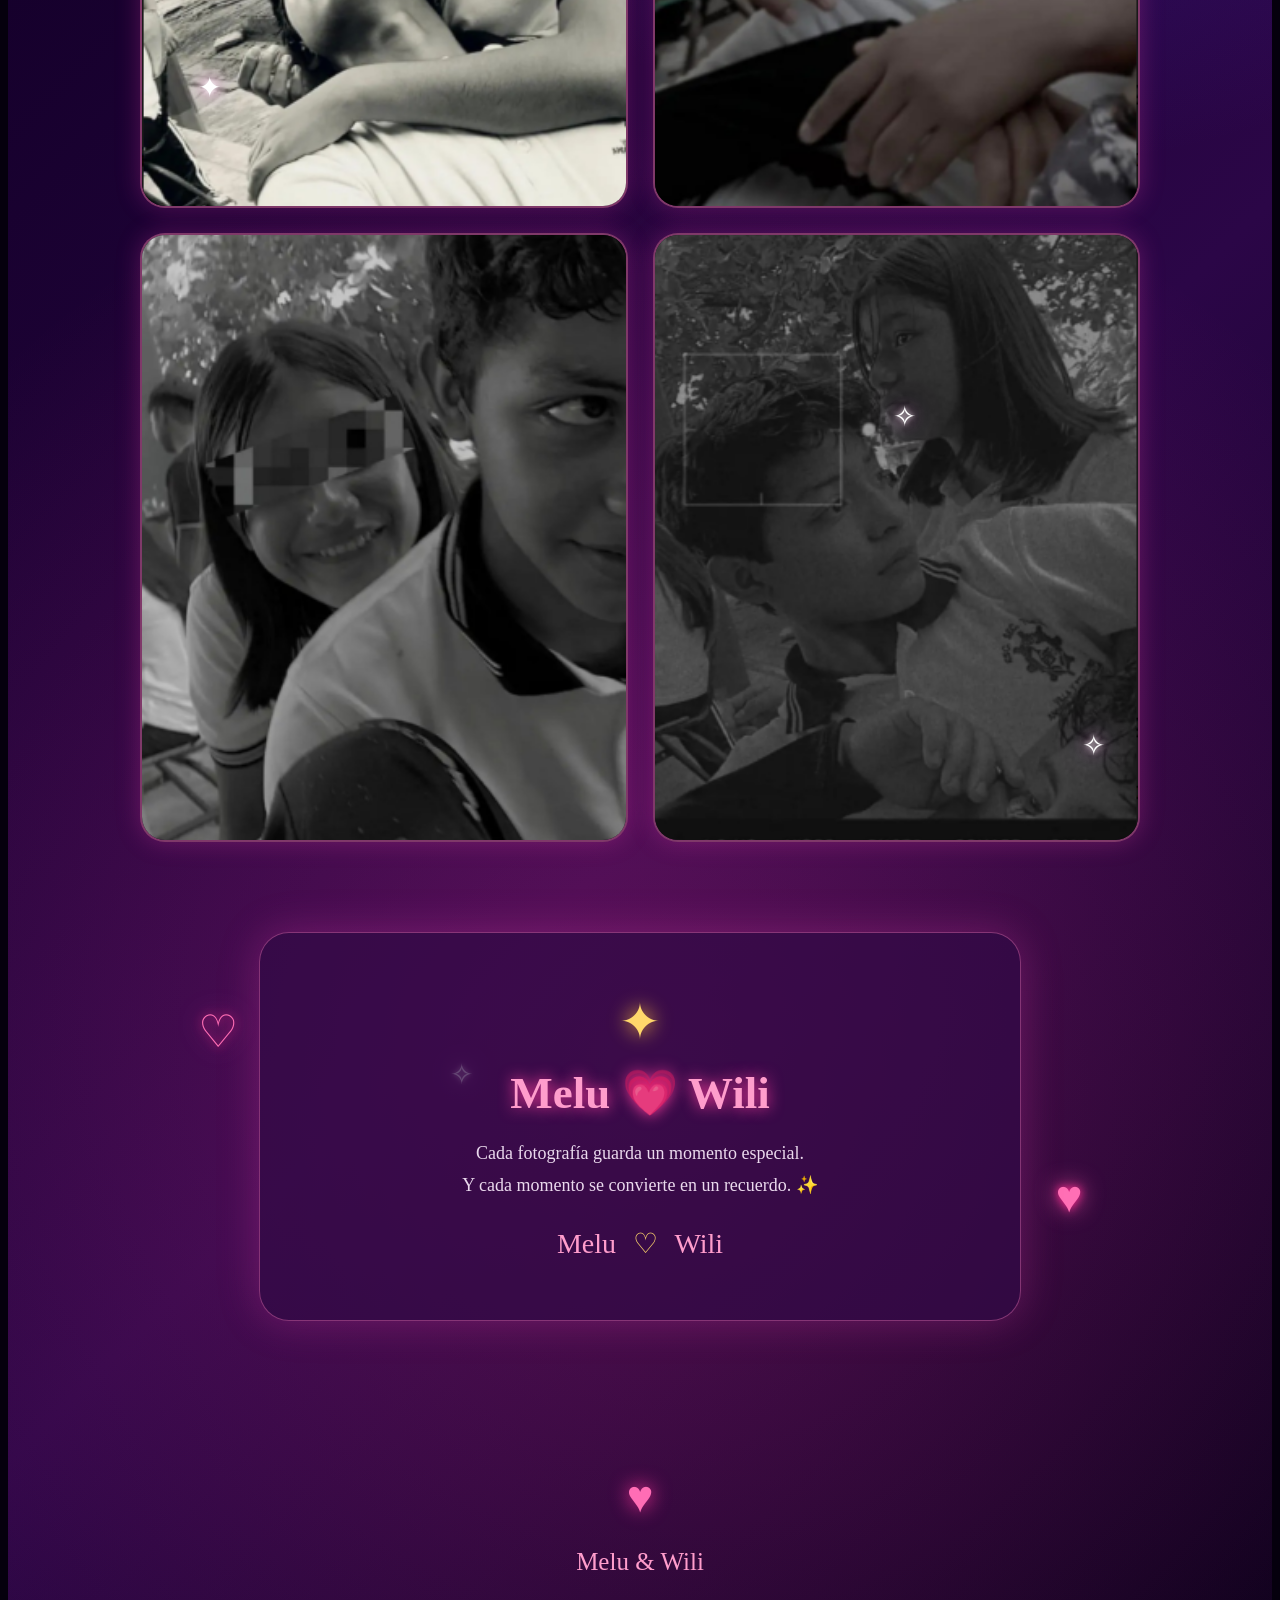
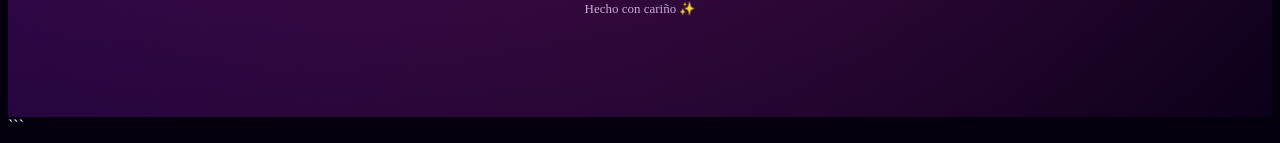
==== commit 1960a98f: "Add files via upload" ====
--- a/index.html
+++ b/index.html
@@ -53,7 +53,9 @@
 
             <button class="boton" onclick="irGaleria()">
                 💗 Ver nuestros recuerdos 💗
-            </button>
+            </button><audio id="musica" controls>
+    <source src="./musica/cancion.mp3" type="audio/mpeg">
+</audio>
 
         </section>
 
@@ -183,9 +185,7 @@
         </footer>
 
     </div>
-<audio id="musica">
-    <source src="./musica/cancion.mp3" type="audio/mpeg">
-</audio>
+
     <script src="./script.js"></script>
 
 </body>
